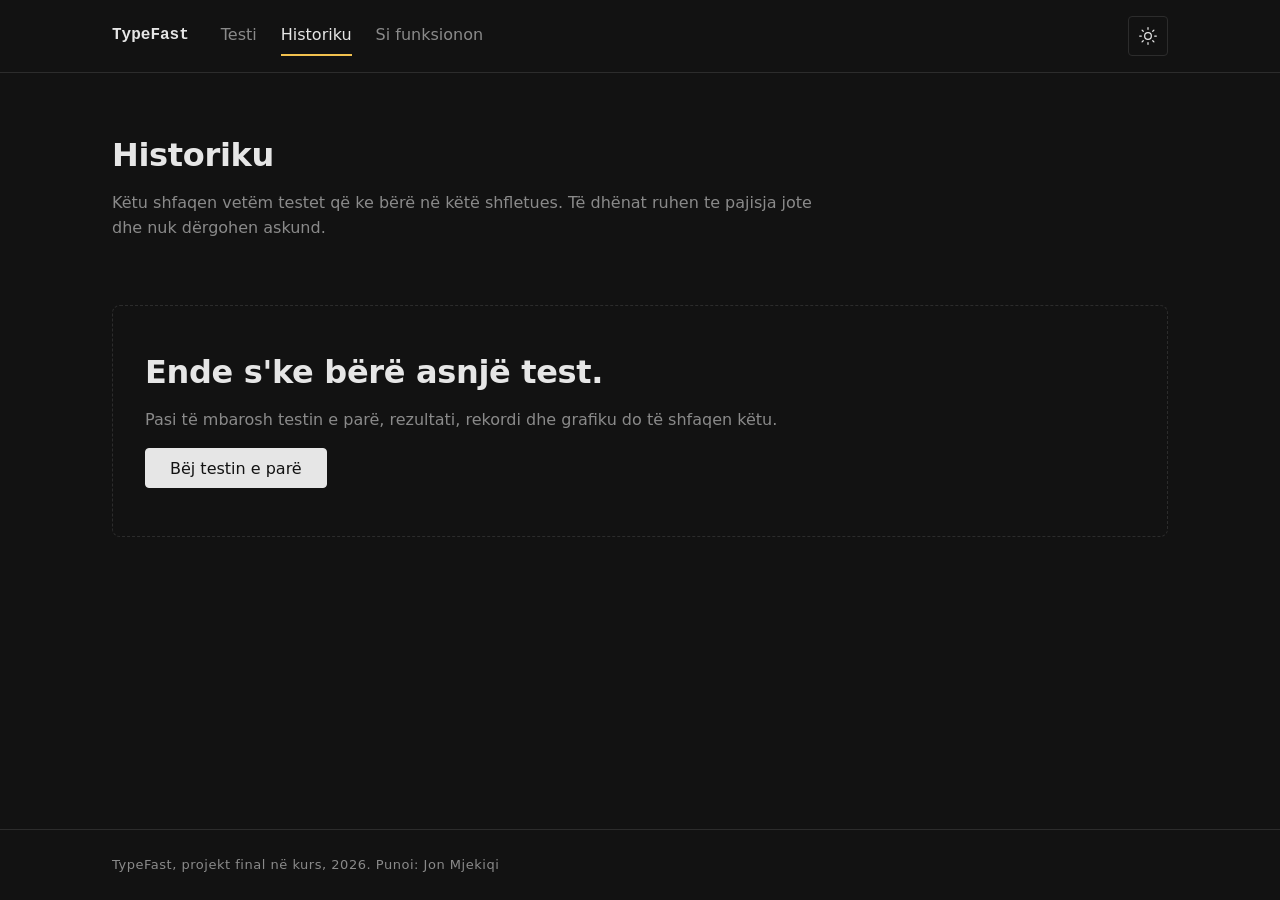
==== historiku.html @ 4c99154d "Build TypeFast typing speed and accuracy test Three pages (test, history with Chart.js progress char" ====
<!DOCTYPE html>
<!--
  historiku.html: faqja e historikut.
  Tregon rekordet personale, grafikun e përparimit dhe tabelën e plotë të testeve.
  Të gjitha të dhënat vijnë nga localStorage i shfletuesit (testet reale të përdoruesit).
-->
<!-- lang="sq": faqja është në shqip. data-theme="dark": tema e parazgjedhur, JavaScript mund ta ndryshojë. -->
<html lang="sq" data-theme="dark">
<head>
  <!-- Kodimi i shkronjave, që ë dhe ç të shfaqen saktë -->
  <meta charset="utf-8">
  <!-- Faqja përdor gjerësinë reale të ekranit në tablet -->
  <meta name="viewport" content="width=device-width, initial-scale=1">
  <!-- Titulli i skedës -->
  <title>Historiku: TypeFast</title>
  <!-- Përshkrimi i faqes -->
  <meta name="description" content="Historiku i testeve, rekordet personale dhe grafiku i përparimit në TypeFast.">

  <!-- CSS në rendin e fiksuar: tokenat, baza, struktura, komponentët, stilet e faqeve, animacionet -->
  <link rel="stylesheet" href="css/variables.css">
  <link rel="stylesheet" href="css/base.css">
  <link rel="stylesheet" href="css/layout.css">
  <link rel="stylesheet" href="css/components.css">
  <link rel="stylesheet" href="css/pages.css">
  <link rel="stylesheet" href="css/animations.css">

  <!-- Kontrolli për file:// (skript i thjeshtë, jo modul). defer: ekzekutohet pasi lexohet HTML. -->
  <script src="js/protocol-check.js" defer></script>
  <!--
    Chart.js (versioni UMD) ngarkohet me një skript të zakonshëm PARA modulit.
    UMD do të thotë që libraria krijon objektin global window.Chart.
    defer: ruan rendin, pra Chart.js është gati kur ekzekutohet moduli më poshtë.
    Skedari është lokal (assets/libs), që faqja të punojë edhe pa internet.
  -->
  <script src="assets/libs/chart.umd.min.js" defer></script>
  <!-- Skripti hyrës i kësaj faqeje, si modul ES6 -->
  <script type="module" src="js/pages/history-page.js"></script>
</head>
<body>
  <!-- Lidhja për të kapërcyer navigimin me tastierë -->
  <a class="skip-link" href="#main">Kalo te përmbajtja</a>

  <!-- ========== KOKA E FAQES ========== -->
  <header class="site-header">
    <!-- Mbështjellësi që e mban kokën në qendër -->
    <div class="site-header__inner">
      <!-- Emri i faqes si tekst -->
      <a class="wordmark" href="index.html">TypeFast</a>
      <!-- Navigimi kryesor me emër për lexuesit e ekranit -->
      <nav class="site-nav" aria-label="Navigimi kryesor">
        <ul class="site-nav__list">
          <li><a class="site-nav__link" href="index.html">Testi</a></li>
          <!-- aria-current="page": kjo është faqja aktuale -->
          <li><a class="site-nav__link" href="historiku.html" aria-current="page">Historiku</a></li>
          <li><a class="site-nav__link" href="rreth.html">Si funksionon</a></li>
        </ul>
      </nav>
      <!-- Butoni i temës; aria-label jep emrin sepse butoni ka vetëm ikonë -->
      <button class="icon-button theme-toggle" id="theme-toggle" type="button" aria-label="Kalo në temën e çelët">
        <!-- Ikona e diellit; aria-hidden sepse është zbukurim; stroke="currentColor" merr ngjyrën e tekstit -->
        <svg class="theme-toggle__icon theme-toggle__icon--sun" viewBox="0 0 24 24" width="20" height="20" fill="none" stroke="currentColor" stroke-width="1.5" stroke-linecap="round" aria-hidden="true" focusable="false">
          <circle cx="12" cy="12" r="4"></circle>
          <path d="M12 2v2M12 20v2M2 12h2M20 12h2M4.9 4.9l1.4 1.4M17.7 17.7l1.4 1.4M4.9 19.1l1.4-1.4M17.7 6.3l1.4-1.4"></path>
        </svg>
        <!-- Ikona e hënës -->
        <svg class="theme-toggle__icon theme-toggle__icon--moon" viewBox="0 0 24 24" width="20" height="20" fill="none" stroke="currentColor" stroke-width="1.5" stroke-linecap="round" stroke-linejoin="round" aria-hidden="true" focusable="false">
          <path d="M20 14.5A8 8 0 0 1 9.5 4a8 8 0 1 0 10.5 10.5z"></path>
        </svg>
      </button>
    </div>
  </header>

  <!-- Paralajmërimi për file:// (i fshehur si parazgjedhje; role="alert" e lexon menjëherë kur shfaqet) -->
  <div class="file-warning" id="file-warning" role="alert" hidden>
    <h2 class="file-warning__title">Kjo faqe duhet hapur me Live Server</h2>
    <p>Faqja u hap direkt nga dosja (adresa fillon me file://). Në këtë mënyrë shfletuesi bllokon modulet JavaScript, prandaj historiku nuk mund të shfaqet.</p>
    <ol class="file-warning__steps">
      <li>Hap dosjen e projektit në VS Code.</li>
      <li>Instalo shtesën "Live Server" (nga Ritwick Dey), nëse nuk e ke.</li>
      <li>Kliko me të djathtën mbi index.html dhe zgjidh "Open with Live Server".</li>
      <li>Faqja hapet te http://127.0.0.1:5500 dhe gjithçka punon.</li>
    </ol>
  </div>

  <!-- Përmbajtja kryesore; tabindex="-1" lejon fokusin nga lidhja "Kalo te përmbajtja" -->
  <main class="page" id="main" tabindex="-1">
    <!-- Koka e faqes: titulli kryesor dhe një fjali shpjeguese -->
    <div class="page-header">
      <!-- h1 i vetëm i faqes -->
      <h1 class="page-header__title">Historiku</h1>
      <!-- Shpjegim i ndershëm se nga vijnë të dhënat -->
      <p class="page-header__lead">Këtu shfaqen vetëm testet që ke bërë në këtë shfletues. Të dhënat ruhen te pajisja jote dhe nuk dërgohen askund.</p>
    </div>

    <!--
      Gjendja bosh: shfaqet kur nuk ka asnjë test të ruajtur.
      hidden: JavaScript vendos nëse shfaqet kjo apo përmbajtja me të dhëna.
    -->
    <section class="empty-state" id="history-empty" aria-labelledby="empty-title" hidden>
      <!-- Mesazhi kryesor i gjendjes bosh -->
      <h2 class="empty-state__title" id="empty-title">Ende s'ke bërë asnjë test.</h2>
      <!-- Shpjegim i shkurtër -->
      <p class="empty-state__text">Pasi të mbarosh testin e parë, rezultati, rekordi dhe grafiku do të shfaqen këtu.</p>
      <!-- Lidhja për te testi, me pamje butoni -->
      <a class="button button--primary" href="index.html">Bëj testin e parë</a>
    </section>

    <!-- Mbështjellësi i gjithë pjesës me të dhëna; i fshehur derisa JavaScript të gjejë teste -->
    <div class="history-content" id="history-content" hidden>

      <!-- ========== REKORDET PERSONALE ========== -->
      <!-- class="reveal": seksioni shfaqet butë kur hyn në ekran (reveal.js) -->
      <section class="section reveal" aria-labelledby="records-title">
        <!-- Titulli i seksionit -->
        <h2 class="section__title" id="records-title">Rekordet personale</h2>
        <!-- Shpjegimi i asaj që tregon tabela -->
        <p class="section__lead">Rezultati më i mirë për çdo kombinim gjuhe, niveli dhe kohe.</p>
        <!--
          Mbështjellësi i tabelës: lejon lëvizje horizontale në ekrane të ngushta.
          tabindex="0": mund të fokusohet me tastierë, që të lëvizet me shigjeta.
          role="region" + aria-labelledby: lexuesi i ekranit e njeh si zonë me emër.
        -->
        <div class="table-wrap" tabindex="0" role="region" aria-labelledby="records-title">
          <!-- Tabela e rekordeve -->
          <table class="table">
            <!-- caption: përshkrimi i tabelës për lexuesit e ekranit (i fshehur vizualisht) -->
            <caption class="visually-hidden">Rekordet personale sipas gjuhës, nivelit dhe kohës</caption>
            <!-- Koka e tabelës; scope="col" tregon që çdo th është titull kolone -->
            <thead>
              <tr>
                <th scope="col">Gjuha</th>
                <th scope="col">Niveli</th>
                <th scope="col">Koha</th>
                <th scope="col" class="table__num">WPM më i mirë</th>
                <th scope="col" class="table__num">Saktësia</th>
                <th scope="col">Data</th>
              </tr>
            </thead>
            <!-- Trupi i tabelës: JavaScript krijon rreshtat këtu -->
            <tbody id="records-body"></tbody>
          </table>
        </div>
      </section>

      <!-- ========== GRAFIKU I PËRPARIMIT ========== -->
      <section class="section reveal" aria-labelledby="chart-title">
        <!-- Titulli i seksionit -->
        <h2 class="section__title" id="chart-title">Përparimi</h2>
        <!-- Shpjegimi i grafikut -->
        <p class="section__lead">WPM në 30 testet e fundit. Kalo miun mbi një pikë për të parë saktësinë.</p>

        <!-- Filtrat e grafikut; role="group" i bashkon nën një emër -->
        <div class="chart-filters" role="group" aria-label="Filtrat e grafikut">
          <!-- Filtri i gjuhës -->
          <div class="field">
            <!-- for="filter-lang": klikimi mbi etiketë fokuson listën -->
            <label class="field__label" for="filter-lang">Gjuha</label>
            <!-- data-filter: emri i filtrit që lexon JavaScript -->
            <select class="select" id="filter-lang" data-filter="lang">
              <option value="all">Të gjitha</option>
              <option value="sq">Shqip</option>
              <option value="en">English</option>
            </select>
          </div>
          <!-- Filtri i nivelit -->
          <div class="field">
            <label class="field__label" for="filter-level">Niveli</label>
            <select class="select" id="filter-level" data-filter="level">
              <option value="all">Të gjitha</option>
              <option value="easy">E lehtë</option>
              <option value="medium">Mesatare</option>
              <option value="hard">E vështirë</option>
            </select>
          </div>
          <!-- Filtri i kohës -->
          <div class="field">
            <label class="field__label" for="filter-duration">Koha</label>
            <select class="select" id="filter-duration" data-filter="duration">
              <option value="all">Të gjitha</option>
              <option value="15">15 sekonda</option>
              <option value="30">30 sekonda</option>
              <option value="60">60 sekonda</option>
              <option value="120">120 sekonda</option>
            </select>
          </div>
        </div>

        <!-- Mbështjellësi i grafikut me lartësi të fiksuar -->
        <div class="chart-panel">
          <!--
            canvas: sipërfaqja ku Chart.js vizaton grafikun.
            role="img" + aria-label: lexuesi i ekranit e njeh si figurë me përshkrim.
            Teksti brenda canvas shfaqet vetëm në shfletues që nuk e mbështesin canvas.
          -->
          <canvas id="progress-chart" role="img" aria-label="Grafiku i WPM në testet e fundit">Shfletuesi yt nuk e mbështet vizatimin e grafikut.</canvas>
          <!-- Mesazhi kur filtrat nuk gjejnë asnjë test -->
          <p class="chart-panel__empty" id="chart-empty" hidden>Nuk ka teste për këta filtra.</p>
        </div>
        <!-- Përmbledhja me tekst e grafikut (sa teste po shfaqen), e përditësuar nga JavaScript -->
        <p class="chart-summary" id="chart-summary"></p>
      </section>

      <!-- ========== TABELA E PLOTË E HISTORIKUT ========== -->
      <section class="section reveal" aria-labelledby="history-title">
        <!-- Titulli i seksionit -->
        <h2 class="section__title" id="history-title">Të gjitha testet</h2>
        <!-- Shpjegimi, me numrin real të testeve (JavaScript e plotëson) -->
        <p class="section__lead" id="history-count"></p>
        <!-- Mbështjellësi i lëvizshëm i tabelës -->
        <div class="table-wrap" tabindex="0" role="region" aria-labelledby="history-title">
          <table class="table">
            <!-- Përshkrimi i tabelës për lexuesit e ekranit -->
            <caption class="visually-hidden">Të gjitha testet, nga më i riu te më i vjetri</caption>
            <thead>
              <tr>
                <th scope="col">Data dhe ora</th>
                <th scope="col">Gjuha</th>
                <th scope="col">Niveli</th>
                <th scope="col">Koha</th>
                <th scope="col" class="table__num">WPM</th>
                <th scope="col" class="table__num">Saktësia</th>
                <th scope="col" class="table__num">Gabime</th>
              </tr>
            </thead>
            <!-- JavaScript krijon këtu një rresht për çdo test -->
            <tbody id="history-body"></tbody>
          </table>
        </div>
      </section>

      <!-- ========== FSHIRJA E HISTORIKUT ========== -->
      <section class="section section--danger reveal" aria-labelledby="clear-title">
        <!-- Titulli i seksionit -->
        <h2 class="section__title" id="clear-title">Fshi të dhënat</h2>
        <!-- Shpjegimi i asaj që fshihet -->
        <p class="section__lead">Fshin të gjitha testet dhe rekordet nga ky shfletues. Cilësimet dhe tema mbeten.</p>
        <!-- Butoni hap dritaren e konfirmimit (jo window.confirm) -->
        <button class="button" id="clear-button" type="button">Fshi historikun</button>
      </section>
    </div>

    <!--
      Dritarja e konfirmimit (elementi vendas <dialog>).
      JavaScript e hap me showModal(), që bllokon pjesën tjetër të faqes.
      aria-labelledby / aria-describedby: titulli dhe teksti i dritares lexohen nga lexuesi i ekranit.
    -->
    <dialog class="dialog" id="clear-dialog" aria-labelledby="clear-dialog-title" aria-describedby="clear-dialog-text">
      <!--
        method="dialog": kur klikohet një buton i formularit, dritarja mbyllet vetë
        dhe dialog.returnValue merr "value" të butonit të klikuar.
      -->
      <form class="dialog__form" method="dialog">
        <!-- Titulli i dritares -->
        <h2 class="dialog__title" id="clear-dialog-title">Ta fshij gjithë historikun?</h2>
        <!-- Pasojat e veprimit, të thëna qartë -->
        <p class="dialog__text" id="clear-dialog-text">Të gjitha testet dhe rekordet personale do të fshihen përgjithmonë nga ky shfletues. Ky veprim nuk kthehet pas.</p>
        <!-- Butonat e dritares -->
        <div class="dialog__actions">
          <!-- value="cancel": mbyll pa fshirë. autofocus: fokusi vendoset te zgjedhja më e sigurt. -->
          <button class="button" type="submit" value="cancel" autofocus>Anulo</button>
          <!-- value="confirm": JavaScript e njeh këtë vlerë dhe fshin historikun -->
          <button class="button button--primary" type="submit" value="confirm">Po, fshije</button>
        </div>
      </form>
    </dialog>
  </main>

  <!-- ========== FUNDI I FAQES ========== -->
  <footer class="site-footer">
    <p class="site-footer__text">TypeFast, projekt final në kurs, 2026. Punoi: Jon Mjekiqi</p>
  </footer>
</body>
</html>
---- css/variables.css ----
/*
  ==========================================================================
  variables.css
  --------------------------------------------------------------------------
  Ky skedar mban TË GJITHA vlerat e dizajnit (design tokens) të faqes:
  ngjyrat për të dyja temat, hapësirat, madhësitë e shkronjave, rrezet e
  qosheve, kohëzgjatjet e animacioneve dhe disa përmasa të faqes.
  Asnjë skedar tjetër CSS nuk shkruan ngjyra apo madhësi "me dorë":
  të gjithë i lexojnë këto vlera me var(--emri).
  Kështu, nëse duam të ndryshojmë një ngjyrë, e ndryshojmë vetëm këtu.
  ==========================================================================
*/

/*
  :root është elementi <html>. Vlerat këtu janë tema e ERRËT, sepse ajo
  është tema e parazgjedhur (default) e faqes.
*/
:root {
  /* ---------------- Ngjyrat: tema e errët ---------------- */
  --bg: #121212; /* ngjyra e sfondit të faqes, baza mbi të cilën qëndron gjithçka */
  --surface: #1A1A1A; /* sfondi i kartave dhe paneleve, pak më i çelët se faqja */
  --surface-2: #222222; /* sfondi kur kalon miun mbi diçka (hover) dhe i fushave */
  --border: #2C2C2C; /* ngjyra e vijave të holla rreth kartave, tabelave dhe butonave */
  --text: #E6E6E6; /* ngjyra kryesore e tekstit */
  --text-muted: #8A8A8A; /* teksti dytësor, etiketat dhe shkronjat ende të pashkruara */
  --correct: #6FCF97; /* ngjyrë statusi: shkronjë e shkruar saktë (vetëm për këtë punë) */
  --wrong: #EB5757; /* ngjyrë statusi: shkronjë e shkruar gabim (vetëm për këtë punë) */
  --accent: #F2C14E; /* e vetmja ngjyrë theksi: tregon "ku je / çfarë është aktive" */
  --wrong-soft: color-mix(in srgb, var(--wrong) 25%, transparent); /* e kuqja e zbehur, për sfondin e një hapësire të gabuar */
  --backdrop: rgba(0, 0, 0, 0.6); /* errësimi pas dritares së konfirmimit (dialog) */
  --on-text: var(--bg); /* ngjyra e tekstit mbi një sfond me ngjyrën --text (butoni kryesor) */
  color-scheme: dark; /* i thotë shfletuesit që kontrollet e tij (scrollbar, select) të jenë të errëta */

  /* ---------------- Shkronjat (familjet) ---------------- */
  --font-ui: system-ui, -apple-system, "Segoe UI", Roboto, sans-serif; /* shkronjat e sistemit për ndërfaqen, punojnë pa internet */
  --font-mono: ui-monospace, "Cascadia Mono", Consolas, "Courier New", monospace; /* shkronja me gjerësi të njëjtë për tekstin e testit dhe numrat */

  /* ---------------- Madhësitë e shkronjave: vetëm 5 ---------------- */
  /* Rregulli: shkronjat e mëdha kanë rreshta të ngjeshur, të voglat kanë rreshta më të lirshëm. */
  --fs-display: 64px; /* numrat e mëdhenj të rezultatit */
  --lh-display: 1.0; /* lartësia e rreshtit për numrat e mëdhenj: e ngjeshur */
  --ls-display: -0.02em; /* shkronjat e mëdha afrohen pak me njëra-tjetrën */

  --fs-title: 32px; /* titujt e faqeve dhe të seksioneve */
  --lh-title: 1.15; /* rresht pak i ngjeshur për titujt */
  --ls-title: -0.01em; /* titujt afrohen shumë pak */

  --fs-test: 24px; /* teksti që shkruan përdoruesi në test */
  --lh-test: 1.6; /* rresht i lirshëm që shkronjat të mos ngjiten vertikalisht */

  --fs-body: 16px; /* teksti normal dhe butonat */
  --lh-body: 1.6; /* rresht i lirshëm për lexim të rehatshëm */

  --fs-small: 13px; /* etiketat, shënimet, kokat e tabelave (me shkronja të mëdha) */
  --lh-small: 1.7; /* teksti i vogël ka nevojë për më shumë ajër mes rreshtave */
  --ls-small: 0.04em; /* shkronjat e vogla largohen pak që të lexohen më lehtë */

  /* ---------------- Trashësia e shkronjave ---------------- */
  --fw-normal: 400; /* trashësia normale */
  --fw-medium: 500; /* pak më e trashë, për etiketat aktive */
  --fw-bold: 600; /* e trashë, për titujt dhe numrat */

  /* ---------------- Hapësirat: vetëm shumëfisha të 8px ---------------- */
  --space-1: 8px; /* hapësira më e vogël */
  --space-2: 16px; /* 2 x 8 */
  --space-3: 24px; /* 3 x 8 */
  --space-4: 32px; /* 4 x 8 */
  --space-5: 40px; /* 5 x 8, edhe lartësia minimale e butonave */
  --space-6: 48px; /* 6 x 8 */
  --space-8: 64px; /* 8 x 8 */
  --space-12: 96px; /* 12 x 8, hapësira më e madhe, mes seksioneve të mëdha */

  /* ---------------- Qoshet (border-radius) ---------------- */
  --radius-sm: 4px; /* butonat, fushat dhe zgjedhjet (chips) */
  --radius-md: 8px; /* kartat, maksimumi i lejuar */

  /* ---------------- Vijat ---------------- */
  --border-width: 1px; /* trashësia e çdo vije kufitare */
  --caret-width: 2px; /* gjerësia e kursorit të testit */
  --focus-width: 2px; /* trashësia e vijës së fokusit (kur lëviz me tastierë) */

  /* ---------------- Kohëzgjatjet e lëvizjeve ---------------- */
  --duration-caret: 80ms; /* sa shpejt rrëshqet kursori te shkronja tjetër */
  --duration-fast: 150ms; /* ndryshimet e vogla: hover, ngjyra, lëvizja e rreshtave */
  --duration-base: 240ms; /* shfaqja e panelit të rezultatit */
  --duration-reveal: 480ms; /* shfaqja e seksioneve kur futen në ekran */
  --duration-stagger: 60ms; /* vonesa mes kartave të rezultatit, njëra pas tjetrës */
  --duration-blink: 1000ms; /* një cikël i plotë i pulsimit të kursorit */
  --easing: cubic-bezier(0.2, 0, 0, 1); /* kurba e lëvizjes: nis shpejt dhe ndalon butë */

  /* ---------------- Përmasa të faqes ---------------- */
  --container-max: 1120px; /* gjerësia maksimale e përmbajtjes (140 x 8) */
  --text-max: 64ch; /* gjerësia maksimale e kutisë së tekstit: rreth 64 shkronja */
  --prose-max: 72ch; /* gjerësia maksimale e paragrafëve të gjatë, që të lexohen lehtë */
  --chart-height: 320px; /* lartësia e grafikut (40 x 8) */
  --dialog-max: 480px; /* gjerësia maksimale e dritares së konfirmimit (60 x 8) */
  --blur-amount: 4px; /* sa turbullohet teksti kur testi humbet fokusin */
  --reveal-shift: var(--space-2); /* sa lart lëviz një seksion kur shfaqet (16px) */
  --test-lines: 3; /* sa rreshta teksti shfaqen njëherësh në test */

  /* ---------------- Shtresat (z-index) ---------------- */
  --z-base: 1; /* shtresa normale mbi sfond */
  --z-overlay: 2; /* mesazhi "Kliko këtu..." mbi tekst */
  --z-input: 3; /* fusha e fshehur e shkrimit, sipër gjithçkaje në kuti */
}

/*
  Tema e ÇELËT. Aktivizohet kur <html> ka data-theme="light".
  Ndryshojmë vetëm ngjyrat; hapësirat dhe shkronjat mbeten të njëjta.
*/
:root[data-theme="light"] {
  --bg: #F5F5F2; /* sfondi i faqes: e bardhë e ngrohtë */
  --surface: #FFFFFF; /* kartat dhe panelet: e bardhë e pastër */
  --surface-2: #ECECE8; /* hover dhe fushat */
  --border: #DADAD5; /* vijat e holla */
  --text: #1A1A1A; /* teksti kryesor */
  --text-muted: #6B6B6B; /* teksti dytësor dhe shkronjat e pashkruara */
  --correct: #237A4B; /* e gjelbër më e errët se #2E8B57, që të arrijë kontrastin WCAG AA (4.86:1) */
  --wrong: #C0392B; /* e kuqe e errët për gabimet */
  --accent: #A67A0A; /* pak më e errët se #B7860B, që vija e fokusit të arrijë 3:1 mbi sfond */
  --backdrop: rgba(0, 0, 0, 0.4); /* errësim më i lehtë në temën e çelët */
  color-scheme: light; /* kontrollet e shfletuesit bëhen të çelëta */
}

/*
  Media query: kur ekrani është 768px ose më i ngushtë (tableta në këmbë).
  Të njëjtat 5 tokena marrin vlera më të vogla, kështu që nuk shtojmë
  madhësi të reja. Shënim: var() nuk lejohet brenda vetë media query,
  prandaj 768px shkruhet këtu me dorë.
*/
@media (max-width: 768px) {
  /* Elementi <html>: vetëm tre tokena marrin vlerë të re në ekrane të ngushta */
  :root {
    --fs-display: 48px; /* numrat e rezultatit zvogëlohen */
    --fs-title: 24px; /* titujt zvogëlohen */
    --fs-test: 20px; /* teksti i testit zvogëlohet që të nxërë më shumë fjalë në rresht */
  }
}
---- css/base.css ----
/*
  ==========================================================================
  base.css
  --------------------------------------------------------------------------
  Rregullat bazë për të gjithë faqen: pastrimi i stileve të shfletuesit
  (reset), trupi i faqes, shkronjat, lidhjet dhe stili i fokusit.
  Këtu nuk ka asnjë komponent specifik, vetëm themelet.
  ==========================================================================
*/

/*
  Çdo element dhe pseudo-elementet e tij (::before, ::after).
  box-sizing: border-box do të thotë që padding dhe border llogariten
  BRENDA gjerësisë, kështu që një kuti 100px mbetet 100px.
*/
*,
*::before,
*::after {
  box-sizing: border-box; /* gjerësia përfshin padding dhe border */
}

/*
  Elementet që shfletuesi i jep hapësira vetë (margin).
  I fshijmë, që hapësirat t'i vendosim vetë me tokenat --space-*.
*/
body,
h1,
h2,
h3,
p,
ol,
ul,
dl,
dd,
figure {
  margin: 0; /* heq hapësirat e jashtme të parazgjedhura */
}

/*
  Atributi hidden. E detyrojmë të fshehë gjithmonë, edhe nëse një klasë
  tjetër i jep elementit display: flex ose grid.
*/
[hidden] {
  display: none !important; /* !important: hidden fiton mbi çdo rregull tjetër display */
}

/* Elementi <html>: rregullat që trashëgohen nga e gjithë faqja */
html {
  -webkit-text-size-adjust: 100%; /* Safari në iPad nuk i zmadhon shkronjat vetë kur kthehet ekrani */
  text-size-adjust: 100%; /* e njëjta gjë për shfletuesit e tjerë */
}

/* Trupi i faqes: sfondi, ngjyra e tekstit dhe shkronja bazë */
body {
  min-height: 100vh; /* trupi zë të paktën gjithë lartësinë e ekranit */
  display: flex; /* vendos kokën, përmbajtjen dhe fundin njëri pas tjetrit */
  flex-direction: column; /* në kolonë, nga lart poshtë */
  background-color: var(--bg); /* sfondi i faqes sipas temës */
  color: var(--text); /* ngjyra e tekstit sipas temës */
  font-family: var(--font-ui); /* shkronjat e sistemit për ndërfaqen */
  font-size: var(--fs-body); /* madhësia normale e tekstit */
  line-height: var(--lh-body); /* lartësia e rreshtit për lexim të rehatshëm */
  font-weight: var(--fw-normal); /* trashësia normale */
  -webkit-font-smoothing: antialiased; /* shkronja më të lëmuara në macOS */
  transition: background-color var(--duration-fast) var(--easing), color var(--duration-fast) var(--easing); /* ndërrimi i temës bëhet butë */
}

/* Titulli kryesor i faqes */
h1 {
  font-size: var(--fs-title); /* madhësia e titujve */
  line-height: var(--lh-title); /* rresht i ngjeshur për titull */
  letter-spacing: var(--ls-title); /* shkronjat afrohen pak */
  font-weight: var(--fw-bold); /* titull i trashë */
}

/* Titujt e seksioneve */
h2 {
  font-size: var(--fs-title); /* e njëjta madhësi si h1, vetëm 5 madhësi lejohen */
  line-height: var(--lh-title); /* rresht i ngjeshur */
  letter-spacing: var(--ls-title); /* shkronjat afrohen pak */
  font-weight: var(--fw-bold); /* i trashë */
}

/* Nëntitujt: madhësia e tekstit normal, por të trashë */
h3 {
  font-size: var(--fs-body); /* madhësia normale */
  line-height: var(--lh-body); /* rresht normal */
  font-weight: var(--fw-bold); /* i trashë që të dallohet si titull */
}

/* Listat: heqim hapësirën e majtë të parazgjedhur, e vendosim vetë */
ol,
ul {
  padding-left: var(--space-3); /* hapësirë në të majtë për numrat ose pikat */
}

/* Lidhjet e zakonshme brenda tekstit */
a {
  color: var(--text); /* lidhja ka ngjyrën e tekstit, jo blu */
  text-decoration: underline; /* nënvizimi tregon që është lidhje */
  text-decoration-thickness: var(--border-width); /* vijë e hollë nënvizimi */
  text-underline-offset: 0.2em; /* nënvizimi pak më poshtë shkronjave */
}

/* Lidhja kur kalon miun mbi të */
a:hover {
  color: var(--text-muted); /* zbehet pak për të treguar që reagon */
}

/*
  Fokusi me tastierë (:focus-visible shfaqet vetëm kur lëviz me Tab,
  jo kur klikon me miun). Përdor ngjyrën e theksit, siç kërkon dizajni.
*/
:focus-visible {
  outline: var(--focus-width) solid var(--accent); /* vijë 2px me ngjyrën e theksit */
  outline-offset: var(--focus-width); /* vija qëndron 2px larg elementit */
}

/* Kur fokusi vjen nga miu, nuk tregojmë vijë (vetëm për tastierë) */
:focus:not(:focus-visible) {
  outline: none; /* pa vijë për klikimet me miun */
}

/* Butonat, fushat dhe listat zgjedhëse marrin shkronjat e faqes, jo ato të sistemit */
button,
input,
select,
textarea {
  font: inherit; /* trashëgon familjen, madhësinë dhe lartësinë e rreshtit */
  color: inherit; /* trashëgon ngjyrën e tekstit */
}

/* Tastet e tastierës në tekst, p.sh. Tab, Esc */
kbd {
  font-family: var(--font-mono); /* shkronjë me gjerësi të njëjtë, si në tastierë */
  font-size: var(--fs-small); /* pak më i vogël se teksti përreth */
  padding: 0 var(--space-1); /* hapësirë majtas dhe djathtas */
  border: var(--border-width) solid var(--border); /* kornizë e hollë si një tast */
  border-radius: var(--radius-sm); /* qoshe të lehta, 4px */
  background-color: var(--surface); /* sfond pak ndryshe nga faqja */
}

/* Kodi brenda tekstit, p.sh. formulat */
code {
  font-family: var(--font-mono); /* shkronjë me gjerësi të njëjtë */
}

/* Tekst i theksuar */
strong {
  font-weight: var(--fw-bold); /* i trashë */
}

/*
  Klasa ndihmëse: fsheh elementin nga syri, por e lë për lexuesit e ekranit.
  Përdoret p.sh. për h1 e faqes së testit dhe për njoftuesin e rezultatit.
*/
.visually-hidden {
  position: absolute; /* del nga rrjedha e faqes, nuk zë vend */
  width: 1px; /* gjerësi minimale */
  height: 1px; /* lartësi minimale */
  padding: 0; /* pa hapësirë të brendshme */
  overflow: hidden; /* çdo gjë që del jashtë fshihet */
  clip: rect(0 0 0 0); /* pret çdo pjesë të dukshme */
  white-space: nowrap; /* teksti nuk thyhet në rreshta, që lexuesi ta lexojë drejt */
  border: 0; /* pa kornizë */
}

/*
  Lidhja "Kalo te përmbajtja". E fshehur lart jashtë ekranit,
  shfaqet vetëm kur merr fokus me Tab.
*/
.skip-link {
  position: absolute; /* qëndron mbi faqen, nuk zë vend */
  top: var(--space-1); /* 8px nga lart */
  left: var(--space-1); /* 8px nga e majta */
  padding: var(--space-1) var(--space-2); /* hapësirë brenda lidhjes */
  background-color: var(--surface); /* sfond që të lexohet mbi çdo gjë */
  border: var(--border-width) solid var(--border); /* kornizë e hollë */
  border-radius: var(--radius-sm); /* qoshe 4px */
  transform: translateY(calc(-1 * var(--space-12))); /* e ngre lart jashtë ekranit */
  z-index: var(--z-input); /* mbi elementet e tjerë */
}

/* Lidhja "Kalo te përmbajtja" kur merr fokus: zbret në ekran */
.skip-link:focus {
  transform: none; /* kthehet në vendin e saj, e dukshme */
}
---- css/layout.css ----
/*
  ==========================================================================
  layout.css
  --------------------------------------------------------------------------
  Struktura e përbashkët e faqeve: koka (header), navigimi, kontejneri
  kryesor (main), fundi (footer), paralajmërimi për file:// dhe pikat
  e ndërprerjes (breakpoints) 1024px dhe 768px.
  ==========================================================================
*/

/* ---------------- KOKA E FAQES ---------------- */

/* Koka në krye të çdo faqeje */
.site-header {
  border-bottom: var(--border-width) solid var(--border); /* vijë e hollë që e ndan nga përmbajtja */
}

/* Mbështjellësi i kokës: emri, navigimi dhe butoni i temës në një rresht */
.site-header__inner {
  display: flex; /* i vendos elementet në një rresht */
  align-items: center; /* i qendërzon vertikalisht */
  gap: var(--space-4); /* 32px mes emrit, navigimit dhe butonit */
  max-width: var(--container-max); /* nuk zgjerohet më shumë se 1120px */
  margin: 0 auto; /* qendërzohet horizontalisht në faqe */
  padding: var(--space-2) var(--space-4); /* hapësirë lart/poshtë 16px, anash 32px */
}

/* Emri "TypeFast" si tekst (pa logo) */
.wordmark {
  font-family: var(--font-mono); /* shkronjë me gjerësi të njëjtë, si te testi */
  font-size: var(--fs-body); /* madhësia normale */
  font-weight: var(--fw-bold); /* i trashë që të duket si emër */
  color: var(--text); /* ngjyra e tekstit */
  text-decoration: none; /* pa nënvizim */
}

/* Emri kur kalon miun mbi të */
.wordmark:hover {
  color: var(--text); /* nuk ndryshon ngjyrë, mbetet i qëndrueshëm */
}

/* Navigimi zë hapësirën e mbetur, që butoni i temës të shkojë në fund djathtas */
.site-nav {
  flex: 1; /* zgjerohet sa të mundet */
}

/* Lista e lidhjeve të navigimit */
.site-nav__list {
  display: flex; /* lidhjet në një rresht */
  gap: var(--space-3); /* 24px mes lidhjeve */
  padding: 0; /* pa hapësirë majtas (lista nuk ka pika) */
  list-style: none; /* heq pikat e listës */
}

/* Çdo lidhje e navigimit */
.site-nav__link {
  display: inline-flex; /* lejon qendërzimin dhe lartësinë minimale */
  align-items: center; /* teksti në mes vertikalisht */
  min-height: var(--space-5); /* 40px lartësi, e lehtë për t'u prekur në tablet */
  color: var(--text-muted); /* lidhjet joaktive janë të zbehura */
  text-decoration: none; /* pa nënvizim të zakonshëm */
  border-bottom: var(--focus-width) solid transparent; /* vend për nënvizimin aktiv, i padukshëm tani */
  transition: color var(--duration-fast) var(--easing), border-color var(--duration-fast) var(--easing); /* ndryshim i butë */
}

/* Lidhja kur kalon miun mbi të */
.site-nav__link:hover {
  color: var(--text); /* bëhet e qartë */
}

/*
  Lidhja e faqes aktuale (aria-current="page").
  Nënvizimi me ngjyrën e theksit tregon "ku je".
*/
.site-nav__link[aria-current="page"] {
  color: var(--text); /* teksti i qartë */
  border-bottom-color: var(--accent); /* nënvizim me ngjyrën e theksit */
}

/* ---------------- PËRMBAJTJA KRYESORE ---------------- */

/* Kontejneri <main> i çdo faqeje */
.page {
  flex: 1; /* zë gjithë hapësirën mes kokës dhe fundit, që fundi të qëndrojë poshtë */
  width: 100%; /* gjithë gjerësinë e disponueshme */
  max-width: var(--container-max); /* por jo më shumë se 1120px */
  margin: 0 auto; /* në qendër të faqes */
  padding: var(--space-8) var(--space-4); /* 64px lart/poshtë, 32px anash */
}

/* Fokusi te <main> nga lidhja "Kalo te përmbajtja" nuk ka nevojë për vijë */
.page:focus {
  outline: none; /* main nuk është element interaktiv, vija do ngatërronte */
}

/* Faqja e testit: elementet në kolonë me hapësira të mëdha mes tyre */
.page--test {
  display: flex; /* rregullim fleksibël */
  flex-direction: column; /* cilësimet, testi dhe rezultati njëri poshtë tjetrit */
  gap: var(--space-8); /* 64px hapësirë bosh rreth testit, për fokus */
}

/* Faqja "Si funksionon": tekst i gjatë, prandaj kolona më e ngushtë */
.page--prose {
  max-width: calc(var(--prose-max) + 2 * var(--space-4)); /* gjerësia e leximit plus hapësirat anash */
}

/* ---------------- FUNDI I FAQES ---------------- */

/* Fundi i faqes */
.site-footer {
  border-top: var(--border-width) solid var(--border); /* vijë e hollë ndarëse */
}

/* Teksti i fundit të faqes */
.site-footer__text {
  max-width: var(--container-max); /* e njëjta gjerësi si përmbajtja */
  margin: 0 auto; /* në qendër */
  padding: var(--space-3) var(--space-4); /* 24px lart/poshtë, 32px anash */
  color: var(--text-muted); /* i zbehur, nuk tërheq vëmendjen */
  font-size: var(--fs-small); /* tekst i vogël */
  line-height: var(--lh-small); /* rresht i lirshëm për tekst të vogël */
  letter-spacing: var(--ls-small); /* shkronjat pak më larg */
}

/* ---------------- PARALAJMËRIMI PËR file:// ---------------- */

/* Kutia e paralajmërimit që shfaqet kur faqja hapet me dyklik */
.file-warning {
  max-width: var(--prose-max); /* gjerësi e lexueshme */
  margin: var(--space-8) auto; /* 64px lart/poshtë, në qendër */
  padding: var(--space-4); /* 32px hapësirë brenda */
  background-color: var(--surface); /* sfond karte */
  border: var(--border-width) solid var(--border); /* kornizë e hollë */
  border-radius: var(--radius-md); /* qoshe 8px si kartë */
  display: flex; /* rregullim fleksibël */
  flex-direction: column; /* titulli, teksti dhe hapat në kolonë */
  gap: var(--space-2); /* 16px mes tyre */
}

/* Titulli i paralajmërimit */
.file-warning__title {
  font-size: var(--fs-title); /* titull i madh, duhet parë menjëherë */
}

/* Hapat e numëruar për hapjen me Live Server */
.file-warning__steps {
  display: flex; /* rregullim fleksibël */
  flex-direction: column; /* hapat njëri poshtë tjetrit */
  gap: var(--space-1); /* 8px mes hapave */
}

/*
  Kur protocol-check.js gjen file://, i shton <html> klasën is-file-protocol.
  Atëherë fshehim përmbajtjen që nuk do të punonte.
*/
.is-file-protocol .page {
  display: none; /* përmbajtja fshihet, mbetet vetëm paralajmërimi */
}

/* ---------------- PIKAT E NDËRPRERJES ---------------- */

/*
  Media query 1024px: laptopë të vegjël dhe tableta të kthyer anash.
  Zvogëlojmë pak hapësirat anash.
*/
@media (max-width: 1024px) {
  /* Koka: hapësira anash më e vogël */
  .site-header__inner {
    padding: var(--space-2) var(--space-3); /* 16px lart/poshtë, 24px anash */
  }

  /* Përmbajtja: hapësira më të vogla */
  .page {
    padding: var(--space-6) var(--space-3); /* 48px lart/poshtë, 24px anash */
  }

  /* Fundi: e njëjta hapësirë anash si koka */
  .site-footer__text {
    padding: var(--space-3); /* 24px nga të gjitha anët */
  }
}

/*
  Media query 768px: tableta në këmbë.
  Koka kalon në dy rreshta: emri dhe butoni sipër, navigimi poshtë.
*/
@media (max-width: 768px) {
  /* Koka lejon kalimin në rresht të ri */
  .site-header__inner {
    flex-wrap: wrap; /* elementet kalojnë në rresht të ri kur nuk nxë */
    gap: var(--space-1) var(--space-3); /* 8px mes rreshtave, 24px mes elementeve */
    padding: var(--space-1) var(--space-2); /* 8px lart/poshtë, 16px anash */
  }

  /* Navigimi zë gjithë rreshtin e dytë */
  .site-nav {
    order: 3; /* shkon i fundit, pas butonit të temës */
    flex-basis: 100%; /* gjerësia e plotë, pra rresht i ri */
  }

  /* Butoni i temës shtyhet djathtas në rreshtin e parë */
  .theme-toggle {
    margin-left: auto; /* hapësira automatike majtas e shtyn djathtas */
  }

  /* Përmbajtja: hapësira më të vogla */
  .page {
    padding: var(--space-4) var(--space-2); /* 32px lart/poshtë, 16px anash */
  }

  /* Faqja e testit: më pak hapësirë mes pjesëve */
  .page--test {
    gap: var(--space-5); /* 40px */
  }

  /* Fundi i faqes */
  .site-footer__text {
    padding: var(--space-2); /* 16px nga të gjitha anët */
  }

  /* Paralajmërimi: më pak hapësirë */
  .file-warning {
    margin: var(--space-4) var(--space-2); /* 32px lart/poshtë, 16px anash */
    padding: var(--space-3); /* 24px brenda */
  }
}
---- css/components.css ----
/*
  ==========================================================================
  components.css
  --------------------------------------------------------------------------
  Pjesët e ripërdorshme të ndërfaqes: butonat, butoni me ikonë,
  zgjedhjet (chips), çelësi ndezur/fikur, kartat, tabelat, fushat
  zgjedhëse, dritarja e konfirmimit dhe gjendja bosh.
  Rregull: butonat NUK përdorin ngjyrën e theksit. Theksi është vetëm
  për zgjedhjen aktive, lidhjen aktive, kursorin dhe fokusin.
  ==========================================================================
*/

/* ---------------- BUTONAT ---------------- */

/* Butoni bazë (edhe lidhjet me pamje butoni, p.sh. "Shiko historikun") */
.button {
  display: inline-flex; /* përmbajtja në rresht, lejon qendërzim */
  align-items: center; /* teksti në mes vertikalisht */
  justify-content: center; /* teksti në mes horizontalisht */
  gap: var(--space-1); /* 8px nëse butoni ka ikonë dhe tekst */
  min-height: var(--space-5); /* 40px, lartësia minimale e kërkuar */
  padding: 0 var(--space-3); /* 24px hapësirë majtas dhe djathtas */
  border: var(--border-width) solid var(--border); /* kornizë e hollë, pa hije */
  border-radius: var(--radius-sm); /* drejtkëndësh me qoshe 4px, jo formë kapsule */
  background-color: var(--surface); /* sfond karte */
  color: var(--text); /* ngjyra e tekstit */
  font-size: var(--fs-body); /* madhësia normale */
  font-weight: var(--fw-medium); /* pak më i trashë se teksti */
  text-decoration: none; /* lidhjet me pamje butoni nuk nënvizohen */
  cursor: pointer; /* dora e miut tregon që klikohet */
  transition: background-color var(--duration-fast) var(--easing), border-color var(--duration-fast) var(--easing); /* ndryshim i butë në hover */
}

/* Butoni kur kalon miun mbi të */
.button:hover {
  background-color: var(--surface-2); /* sfondi errësohet/çelet pak */
  border-color: var(--text-muted); /* korniza bëhet më e dukshme */
  color: var(--text); /* teksti mbetet i qartë (edhe për lidhjet) */
}

/* Butoni kur shtypet */
.button:active {
  transform: translateY(var(--border-width)); /* zbret 1px, si buton i vërtetë */
}

/*
  Butoni kryesor: sfond me ngjyrën e tekstit dhe tekst me ngjyrën e sfondit.
  Kontrasti më i lartë i mundshëm, pa përdorur theksin.
*/
.button--primary {
  background-color: var(--text); /* sfond i kundërt */
  border-color: var(--text); /* korniza e njëjtë me sfondin */
  color: var(--on-text); /* teksti me ngjyrën e faqes */
}

/* Butoni kryesor në hover */
.button--primary:hover {
  background-color: var(--text-muted); /* zbehet pak */
  border-color: var(--text-muted); /* korniza ndjek sfondin */
  color: var(--on-text); /* teksti mbetet i kundërt */
}

/* ---------------- BUTONI ME IKONË (tema) ---------------- */

/* Butoni katror vetëm me ikonë */
.icon-button {
  display: inline-flex; /* lejon qendërzimin e ikonës */
  align-items: center; /* ikona në mes vertikalisht */
  justify-content: center; /* ikona në mes horizontalisht */
  width: var(--space-5); /* 40px gjerësi */
  height: var(--space-5); /* 40px lartësi, katror */
  padding: 0; /* pa hapësirë shtesë */
  border: var(--border-width) solid var(--border); /* kornizë e hollë */
  border-radius: var(--radius-sm); /* qoshe 4px */
  background-color: transparent; /* pa sfond */
  color: var(--text); /* ngjyra e ikonës (stroke="currentColor") */
  cursor: pointer; /* dora e miut */
  transition: background-color var(--duration-fast) var(--easing); /* hover i butë */
}

/* Butoni me ikonë në hover */
.icon-button:hover {
  background-color: var(--surface-2); /* sfond i lehtë */
}

/*
  Ikonat e temës: në temën e errët shfaqet dielli (kalo te e çelëta),
  në temën e çelët shfaqet hëna (kalo te e errëta). Kështu ikona ndryshon
  vetëm me CSS, sipas atributit data-theme te <html>.
*/
[data-theme="dark"] .theme-toggle__icon--moon,
[data-theme="light"] .theme-toggle__icon--sun {
  display: none; /* fsheh ikonën që nuk i përket temës aktuale */
}

/* ---------------- ZGJEDHJET (CHIPS) ---------------- */

/* Një zgjedhje te shiriti i cilësimeve, p.sh. "30" ose "Shqip" */
.chip {
  display: inline-flex; /* lejon qendërzim */
  align-items: center; /* teksti në mes vertikalisht */
  min-height: var(--space-5); /* 40px, e lehtë për t'u prekur */
  padding: 0 var(--space-2); /* 16px anash */
  border: var(--border-width) solid var(--border); /* kornizë e hollë */
  border-radius: var(--radius-sm); /* qoshe 4px, jo kapsulë */
  background-color: var(--surface); /* sfond karte */
  color: var(--text-muted); /* zgjedhjet joaktive janë të zbehura */
  font-family: var(--font-ui); /* shkronjat e ndërfaqes */
  font-size: var(--fs-body); /* madhësia normale */
  font-variant-numeric: tabular-nums; /* numrat me gjerësi të njëjtë */
  cursor: pointer; /* dora e miut */
  transition: color var(--duration-fast) var(--easing), border-color var(--duration-fast) var(--easing), background-color var(--duration-fast) var(--easing); /* ndryshime të buta */
}

/* Zgjedhja në hover */
.chip:hover {
  color: var(--text); /* teksti bëhet i qartë */
  background-color: var(--surface-2); /* sfond i lehtë */
}

/*
  Zgjedhja aktive (aria-pressed="true"). Ngjyra e theksit tregon
  "kjo është aktive": korniza bëhet e verdhë. Teksti mbetet me ngjyrën
  e tekstit, që kontrasti të jetë i lartë në të dyja temat.
*/
.chip[aria-pressed="true"] {
  color: var(--text); /* tekst i qartë */
  border-color: var(--accent); /* korniza me ngjyrën e theksit */
  font-weight: var(--fw-medium); /* pak më i trashë */
}

/* Zgjedhjet e çaktivizuara gjatë testit */
.chip:disabled {
  cursor: not-allowed; /* miu tregon që nuk lejohet */
  opacity: 0.5; /* zbehen për të treguar që janë të bllokuara */
}

/* Zgjedhja e çaktivizuar në hover: nuk reagon */
.chip:disabled:hover {
  color: var(--text-muted); /* mbetet e zbehur */
  background-color: var(--surface); /* pa ndryshim sfondi */
}

/* Zgjedhja aktive edhe kur është e çaktivizuar: teksti mbetet i qartë */
.chip[aria-pressed="true"]:disabled:hover {
  color: var(--text); /* e njëjta ngjyrë si zgjedhja aktive */
}

/* ---------------- ÇELËSI NDEZUR/FIKUR (switch) ---------------- */

/* I gjithë butoni i çelësit: vizatimi dhe teksti */
.switch {
  display: inline-flex; /* vizatimi dhe teksti në një rresht */
  align-items: center; /* në mes vertikalisht */
  gap: var(--space-2); /* 16px mes vizatimit dhe tekstit */
  min-height: var(--space-5); /* 40px */
  padding: 0; /* pa hapësirë shtesë */
  border: 0; /* pa kornizë, korniza është te vizatimi */
  background-color: transparent; /* pa sfond */
  color: var(--text-muted); /* teksti i zbehur kur është i fikur */
  font-size: var(--fs-body); /* madhësia normale */
  text-align: left; /* teksti majtas nëse kalon në dy rreshta */
  cursor: pointer; /* dora e miut */
}

/* Çelësi në hover: teksti bëhet i qartë */
.switch:hover {
  color: var(--text); /* tekst i qartë */
}

/* Vizatimi i çelësit (drejtkëndëshi ku lëviz katrori) */
.switch__track {
  display: inline-flex; /* lejon qendërzimin e katrorit */
  align-items: center; /* katrori në mes vertikalisht */
  flex-shrink: 0; /* nuk ngushtohet kur teksti është i gjatë */
  width: var(--space-6); /* 48px gjerësi */
  height: var(--space-4); /* 32px lartësi */
  padding: 0 var(--space-1); /* 8px anash, që katrori të mos prekë kornizën */
  border: var(--border-width) solid var(--border); /* kornizë e hollë */
  border-radius: var(--radius-sm); /* qoshe 4px, jo formë kapsule */
  background-color: var(--surface); /* sfond karte */
  transition: border-color var(--duration-fast) var(--easing); /* ndryshim i butë i kornizës */
}

/* Katrori që lëviz brenda çelësit */
.switch__thumb {
  width: var(--space-2); /* 16px */
  height: var(--space-2); /* 16px, katror */
  border-radius: var(--radius-sm); /* qoshe 4px */
  background-color: var(--text-muted); /* gri kur është i fikur */
  transition: transform var(--duration-fast) var(--easing), background-color var(--duration-fast) var(--easing); /* lëvizje e butë */
}

/* Çelësi i ndezur (aria-checked="true"): teksti i qartë */
.switch[aria-checked="true"] {
  color: var(--text); /* tekst i qartë */
}

/* Kur çelësi është i ndezur, korniza merr theksin (opsion aktiv) */
.switch[aria-checked="true"] .switch__track {
  border-color: var(--accent); /* korniza me ngjyrën e theksit */
}

/* Katrori lëviz djathtas dhe bëhet me ngjyrën e tekstit */
.switch[aria-checked="true"] .switch__thumb {
  transform: translateX(var(--space-2)); /* 16px djathtas */
  background-color: var(--text); /* ngjyrë e qartë */
}

/* Çelësi i çaktivizuar gjatë testit */
.switch:disabled {
  cursor: not-allowed; /* nuk lejohet */
  opacity: 0.5; /* i zbehur */
}

/* ---------------- KARTAT ---------------- */

/* Kartë e përgjithshme me kornizë të hollë */
.card {
  padding: var(--space-3); /* 24px brenda */
  background-color: var(--surface); /* sfond karte */
  border: var(--border-width) solid var(--border); /* kornizë e hollë në vend të hijes */
  border-radius: var(--radius-md); /* qoshe 8px, maksimumi */
}

/* ---------------- TABELAT ---------------- */

/*
  Mbështjellësi i tabelës. Në ekrane të ngushta tabela lëviz anash
  brenda tij, pa e zgjeruar gjithë faqen.
*/
.table-wrap {
  overflow-x: auto; /* shirit lëvizës horizontal kur tabela është më e gjerë */
  border: var(--border-width) solid var(--border); /* kornizë e hollë rreth tabelës */
  border-radius: var(--radius-md); /* qoshe 8px */
  background-color: var(--surface); /* sfond karte */
}

/* Tabela vetë */
.table {
  width: 100%; /* zë gjithë gjerësinë */
  border-collapse: collapse; /* vijat e qelizave bashkohen në një vijë të vetme */
  font-size: var(--fs-body); /* madhësia normale */
}

/* Qelizat e kokës dhe të trupit */
.table th,
.table td {
  padding: var(--space-1) var(--space-2); /* 8px lart/poshtë, 16px anash */
  text-align: left; /* teksti majtas */
  border-bottom: var(--border-width) solid var(--border); /* vijë e hollë mes rreshtave */
  white-space: nowrap; /* datat dhe numrat nuk thyhen në dy rreshta */
}

/* Kokat e kolonave: të vogla, me shkronja të mëdha */
.table thead th {
  color: var(--text-muted); /* të zbehura */
  font-size: var(--fs-small); /* tekst i vogël */
  line-height: var(--lh-small); /* rresht i lirshëm */
  letter-spacing: var(--ls-small); /* shkronjat pak më larg */
  font-weight: var(--fw-medium); /* pak të trasha */
  text-transform: uppercase; /* shkronja të mëdha */
}

/* Kokat e rreshtave (p.sh. tasti te shkurtoret): jo të trasha */
.table tbody th {
  font-weight: var(--fw-normal); /* trashësi normale */
}

/* Rreshti i fundit nuk ka vijë poshtë, se korniza e mbështjellësit e mbyll */
.table tbody tr:last-child th,
.table tbody tr:last-child td {
  border-bottom: 0; /* pa vijë */
}

/* Kolonat me numra: djathtas dhe me shifra me gjerësi të njëjtë */
.table .table__num {
  text-align: right; /* numrat rreshtohen djathtas, që të krahasohen lehtë */
  font-family: var(--font-mono); /* shkronjë me gjerësi të njëjtë */
  font-variant-numeric: tabular-nums; /* shifrat nuk "kërcejnë" */
}

/* Kokat e kolonave me numra: rreshtohen djathtas, por mbeten me shkronjat e ndërfaqes */
.table thead .table__num {
  font-family: var(--font-ui); /* titulli është tekst, jo numër */
}

/* Rreshti në hover: ndihmon syrin të ndjekë rreshtin */
.table tbody tr:hover {
  background-color: var(--surface-2); /* sfond i lehtë */
}

/* ---------------- FUSHAT DHE LISTAT ZGJEDHËSE ---------------- */

/* Një fushë: etiketa sipër, kontrolli poshtë */
.field {
  display: flex; /* rregullim fleksibël */
  flex-direction: column; /* etiketa mbi listën */
  gap: var(--space-1); /* 8px mes tyre */
}

/* Etiketa e fushës */
.field__label {
  color: var(--text-muted); /* e zbehur */
  font-size: var(--fs-small); /* tekst i vogël */
  line-height: var(--lh-small); /* rresht i lirshëm */
  letter-spacing: var(--ls-small); /* shkronjat pak më larg */
  text-transform: uppercase; /* shkronja të mëdha */
}

/* Lista zgjedhëse (select) e filtrave */
.select {
  min-height: var(--space-5); /* 40px */
  padding: 0 var(--space-2); /* 16px anash */
  border: var(--border-width) solid var(--border); /* kornizë e hollë */
  border-radius: var(--radius-sm); /* qoshe 4px */
  background-color: var(--surface); /* sfond karte */
  color: var(--text); /* ngjyra e tekstit */
  font-size: var(--fs-body); /* madhësia normale */
  cursor: pointer; /* dora e miut */
}

/* Lista zgjedhëse në hover */
.select:hover {
  border-color: var(--text-muted); /* korniza më e dukshme */
}

/* ---------------- DRITARJA E KONFIRMIMIT (dialog) ---------------- */

/* Elementi <dialog> */
.dialog {
  width: calc(100% - 2 * var(--space-2)); /* gjithë gjerësia minus 16px nga çdo anë */
  max-width: var(--dialog-max); /* jo më e gjerë se 480px */
  padding: var(--space-4); /* 32px brenda */
  border: var(--border-width) solid var(--border); /* kornizë e hollë */
  border-radius: var(--radius-md); /* qoshe 8px */
  background-color: var(--surface); /* sfond karte */
  color: var(--text); /* ngjyra e tekstit (dialog nuk e trashëgon gjithmonë) */
}

/* Sfondi i errësuar pas dritares */
.dialog::backdrop {
  background-color: var(--backdrop); /* errësim gjysmë i tejdukshëm */
}

/* Formulari brenda dritares */
.dialog__form {
  display: flex; /* rregullim fleksibël */
  flex-direction: column; /* titulli, teksti, butonat në kolonë */
  gap: var(--space-3); /* 24px mes tyre */
}

/* Titulli i dritares */
.dialog__title {
  font-size: var(--fs-title); /* titull */
}

/* Teksti shpjegues i dritares */
.dialog__text {
  color: var(--text-muted); /* i zbehur */
}

/* Butonat e dritares, djathtas */
.dialog__actions {
  display: flex; /* në rresht */
  justify-content: flex-end; /* shtyhen djathtas */
  flex-wrap: wrap; /* kalojnë në rresht të ri në ekrane të ngushta */
  gap: var(--space-2); /* 16px mes butonave */
}

/* ---------------- GJENDJA BOSH ---------------- */

/* Kutia që tregon "Ende s'ke bërë asnjë test." */
.empty-state {
  display: flex; /* rregullim fleksibël */
  flex-direction: column; /* elementet në kolonë */
  align-items: flex-start; /* butoni nuk zgjerohet në gjithë gjerësinë */
  gap: var(--space-2); /* 16px mes elementeve */
  padding: var(--space-6) var(--space-4); /* 48px lart/poshtë, 32px anash */
  border: var(--border-width) dashed var(--border); /* kornizë me ndërprerje: "këtu do të ketë diçka" */
  border-radius: var(--radius-md); /* qoshe 8px */
}

/* Titulli i gjendjes bosh */
.empty-state__title {
  font-size: var(--fs-title); /* titull */
}

/* Teksti i gjendjes bosh */
.empty-state__text {
  color: var(--text-muted); /* i zbehur */
  max-width: var(--prose-max); /* gjerësi e lexueshme */
}
---- css/pages.css ----
/*
  ==========================================================================
  pages.css
  --------------------------------------------------------------------------
  Stilet vetëm për historiku.html dhe rreth.html: koka e faqes,
  seksionet, grafiku me filtrat, shembulli me formula dhe listat.
  ==========================================================================
*/

/* ---------------- KOKA E FAQES ---------------- */

/* Titulli dhe fjalia hyrëse në krye të faqes */
.page-header {
  display: flex; /* rregullim fleksibël */
  flex-direction: column; /* titulli mbi fjalinë */
  gap: var(--space-2); /* 16px */
  margin-bottom: var(--space-8); /* 64px para seksionit të parë */
}

/* Titulli kryesor i faqes (h1) */
.page-header__title {
  font-size: var(--fs-title); /* madhësia e titujve */
}

/* Fjalia hyrëse poshtë titullit */
.page-header__lead {
  max-width: var(--prose-max); /* gjerësi e lexueshme */
  color: var(--text-muted); /* e zbehur */
}

/* ---------------- SEKSIONET ---------------- */

/* Një seksion i faqes */
.section {
  display: flex; /* rregullim fleksibël */
  flex-direction: column; /* elementet në kolonë */
  gap: var(--space-2); /* 16px mes paragrafëve dhe elementeve */
}

/* Hapësira e madhe mes seksioneve njëri pas tjetrit */
.section + .section {
  margin-top: var(--space-12); /* 96px */
}

/* Titulli i seksionit (h2) */
.section__title {
  font-size: var(--fs-title); /* titull */
}

/* Fjalia shpjeguese poshtë titullit të seksionit */
.section__lead {
  max-width: var(--prose-max); /* gjerësi e lexueshme */
  color: var(--text-muted); /* e zbehur */
}

/* Seksioni i fshirjes: butoni nuk zgjerohet */
.section--danger {
  align-items: flex-start; /* elementet majtas, me gjerësinë e tyre */
}

/* Nëntitujt brenda një seksioni (h3) */
.subsection__title {
  margin-top: var(--space-3); /* 24px mbi nëntitull, që të ndahet nga paragrafi i mëparshëm */
}

/* Paragrafët brenda seksioneve kanë gjerësi leximi */
.section p {
  max-width: var(--prose-max); /* rreth 72 shkronja për rresht */
}

/* ---------------- GRAFIKU ---------------- */

/* Rreshti me filtrat e grafikut */
.chart-filters {
  display: flex; /* filtrat në rresht */
  flex-wrap: wrap; /* kalojnë në rresht të ri */
  gap: var(--space-2) var(--space-3); /* 16px mes rreshtave, 24px mes filtrave */
}

/* Kutia ku vizatohet grafiku */
.chart-panel {
  position: relative; /* Chart.js dhe mesazhi bosh pozicionohen sipas saj */
  height: var(--chart-height); /* 320px lartësi e fiksuar */
  padding: var(--space-2); /* 16px brenda */
  background-color: var(--surface); /* sfond karte */
  border: var(--border-width) solid var(--border); /* kornizë e hollë */
  border-radius: var(--radius-md); /* qoshe 8px */
}

/* Mesazhi kur filtrat nuk gjejnë teste, në mes të kutisë */
.chart-panel__empty {
  position: absolute; /* mbi sipërfaqen e grafikut */
  inset: 0; /* mbulon gjithë kutinë */
  display: flex; /* lejon qendërzim */
  align-items: center; /* në mes vertikalisht */
  justify-content: center; /* në mes horizontalisht */
  color: var(--text-muted); /* i zbehur */
}

/* Përmbledhja me tekst poshtë grafikut */
.chart-summary {
  color: var(--text-muted); /* e zbehur */
  font-size: var(--fs-small); /* tekst i vogël */
  line-height: var(--lh-small); /* rresht i lirshëm */
  letter-spacing: var(--ls-small); /* shkronjat pak më larg */
}

/* ---------------- FAQJA "SI FUNKSIONON" ---------------- */

/* Formula në një kuti të veçantë */
.formula {
  padding: var(--space-2) var(--space-3); /* 16px lart/poshtë, 24px anash */
  background-color: var(--surface); /* sfond karte */
  border: var(--border-width) solid var(--border); /* kornizë e hollë */
  border-radius: var(--radius-sm); /* qoshe 4px */
  font-family: var(--font-mono); /* shkronjë me gjerësi të njëjtë */
  overflow-x: auto; /* në ekrane të ngushta formula lëviz anash */
}

/* Kutia e shembullit të llogaritur */
.example {
  display: flex; /* rregullim fleksibël */
  flex-direction: column; /* elementet në kolonë */
  gap: var(--space-2); /* 16px */
  margin-top: var(--space-3); /* 24px nga teksti sipër */
  padding: var(--space-3); /* 24px brenda */
  background-color: var(--surface); /* sfond karte */
  border: var(--border-width) solid var(--border); /* kornizë e hollë */
  border-radius: var(--radius-md); /* qoshe 8px */
}

/* Hapat e llogaritjes */
.example__steps {
  display: flex; /* rregullim fleksibël */
  flex-direction: column; /* një hap për rresht */
  gap: var(--space-1); /* 8px */
  font-family: var(--font-mono); /* numrat me gjerësi të njëjtë */
  font-variant-numeric: tabular-nums; /* shifrat të rreshtuara */
}

/* Shënimi që shembulli nuk është statistikë reale */
.example__note {
  color: var(--text-muted); /* i zbehur */
  font-size: var(--fs-small); /* tekst i vogël */
  line-height: var(--lh-small); /* rresht i lirshëm */
  letter-spacing: var(--ls-small); /* shkronjat pak më larg */
}

/* Lista e rregullave të gabimeve */
.rule-list {
  display: flex; /* rregullim fleksibël */
  flex-direction: column; /* një rregull për rresht */
  gap: var(--space-1); /* 8px */
  max-width: var(--prose-max); /* gjerësi e lexueshme */
}

/* Lista e teknologjive: dy kolona (emri, shpjegimi) */
.tech-list {
  display: flex; /* rregullim fleksibël */
  flex-direction: column; /* një teknologji për rresht */
  border-top: var(--border-width) solid var(--border); /* vijë sipër listës */
}

/* Një rresht i listës së teknologjive */
.tech-list__item {
  display: grid; /* rrjetë me dy kolona */
  grid-template-columns: minmax(0, 1fr) minmax(0, 3fr); /* emri 1 pjesë, shpjegimi 3 pjesë */
  gap: var(--space-3); /* 24px mes kolonave */
  padding: var(--space-2) 0; /* 16px lart/poshtë */
  border-bottom: var(--border-width) solid var(--border); /* vijë ndarëse */
}

/* Emri i teknologjisë */
.tech-list__item dt {
  font-family: var(--font-mono); /* shkronjë me gjerësi të njëjtë, si kod */
  font-weight: var(--fw-bold); /* i trashë */
  overflow-wrap: anywhere; /* emrat e gjatë si IntersectionObserver thyhen në vend që të hyjnë te kolona tjetër */
}

/* Shpjegimi i teknologjisë */
.tech-list__item dd {
  color: var(--text-muted); /* i zbehur */
}

/* ---------------- PIKAT E NDËRPRERJES ---------------- */

/* 768px: më pak hapësirë dhe lista e teknologjive në një kolonë */
@media (max-width: 768px) {
  /* Koka e faqes */
  .page-header {
    margin-bottom: var(--space-6); /* 48px */
  }

  /* Hapësira mes seksioneve */
  .section + .section {
    margin-top: var(--space-8); /* 64px */
  }

  /* Rreshti i teknologjisë: emri mbi shpjegimin */
  .tech-list__item {
    grid-template-columns: minmax(0, 1fr); /* një kolonë */
    gap: var(--space-1); /* 8px */
  }

  /* Grafiku: më pak hapësirë brenda */
  .chart-panel {
    padding: var(--space-1); /* 8px */
  }
}
---- css/animations.css ----
/*
  ==========================================================================
  animations.css
  --------------------------------------------------------------------------
  Të gjitha animacionet e faqes: pulsimi i kursorit, shfaqja e panelit
  të rezultatit, kartat njëra pas tjetrës (stagger) dhe shfaqja e
  seksioneve kur futen në ekran (.reveal).
  Në fund: rregulli prefers-reduced-motion, që i fik animacionet për
  përdoruesit që e kanë kërkuar këtë në sistem.
  Ky skedar ngarkohet i fundit, që rregullat e tij të fitojnë.
  ==========================================================================
*/

/* ---------------- KEYFRAMES ---------------- */

/*
  @keyframes caret-blink: kursori pulson (ndizet dhe fiket).
  Gjysmën e parë të ciklit është i dukshëm, gjysmën e dytë i padukshëm.
*/
@keyframes caret-blink {
  0%,
  50% {
    opacity: 1; /* i dukshëm */
  }
  50.01%,
  100% {
    opacity: 0; /* i padukshëm */
  }
}

/*
  @keyframes fade-in: elementi shfaqet nga i padukshëm në i dukshëm.
  Përdoret për panelin e rezultatit.
*/
@keyframes fade-in {
  from {
    opacity: 0; /* nis i padukshëm */
  }
  to {
    opacity: 1; /* mbaron i dukshëm */
  }
}

/*
  @keyframes rise-in: elementi shfaqet dhe ngjitet pak lart.
  Përdoret për kartat e rezultatit.
*/
@keyframes rise-in {
  from {
    opacity: 0; /* nis i padukshëm */
    transform: translateY(var(--space-1)); /* nis 8px më poshtë */
  }
  to {
    opacity: 1; /* mbaron i dukshëm */
    transform: none; /* në vendin e vet */
  }
}

/* ---------------- KURSORI ---------------- */

/*
  Kursori pulson VETËM kur përdoruesi nuk po shkruan (klasa caret--idle).
  JavaScript e heq klasën gjatë shkrimit, që kursori të jetë i plotë.
*/
.caret--idle {
  animation: caret-blink var(--duration-blink) step-end infinite; /* pulsim i pafund, 1 sekondë për cikël */
}

/* ---------------- PANELI I REZULTATIT ---------------- */

/*
  Paneli shfaqet butë sa herë që i hiqet atributi hidden.
  Animacioni rinis vetë, sepse elementi kalon nga display: none në i dukshëm.
*/
.results:not([hidden]) {
  animation: fade-in var(--duration-base) var(--easing) both; /* shfaqje 240ms */
}

/* Çdo kartë rezultati ngjitet dhe shfaqet */
.result-card {
  animation: rise-in var(--duration-base) var(--easing) both; /* both: mban gjendjen e fillimit gjatë vonesës */
}

/* Karta 2 nis 60ms pas të parës */
.result-card:nth-child(2) {
  animation-delay: var(--duration-stagger); /* 60ms */
}

/* Karta 3 nis 120ms pas të parës */
.result-card:nth-child(3) {
  animation-delay: calc(var(--duration-stagger) * 2); /* 2 x 60ms */
}

/* Karta 4 nis 180ms pas të parës */
.result-card:nth-child(4) {
  animation-delay: calc(var(--duration-stagger) * 3); /* 3 x 60ms */
}

/* ---------------- SHFAQJA GJATË LËVIZJES (scroll reveal) ---------------- */

/*
  Media query: vetëm kur përdoruesi NUK ka kërkuar lëvizje të reduktuar.
  Seksionet .reveal nisin të padukshme dhe 16px më poshtë.
  reveal.js u shton klasën is-visible kur futen në ekran.
  Kështu, nëse lëvizja është e reduktuar, seksionet janë gjithmonë të dukshme.
*/
@media (prefers-reduced-motion: no-preference) {
  /* Seksioni para se të futet në ekran */
  .reveal {
    opacity: 0; /* i padukshëm */
    transform: translateY(var(--reveal-shift)); /* 16px më poshtë */
    transition: opacity var(--duration-reveal) var(--easing), transform var(--duration-reveal) var(--easing); /* kalim i butë 480ms */
  }

  /* Seksioni pasi është futur në ekran */
  .reveal.is-visible {
    opacity: 1; /* i dukshëm */
    transform: none; /* në vendin e vet */
  }
}

/* ---------------- LËVIZJA E REDUKTUAR ---------------- */

/*
  Media query: përdoruesi ka zgjedhur në sistem "zvogëlo lëvizjen".
  Fikim animacionet dhe kalimet. Kursori nuk pulson dhe nuk rrëshqet.
*/
@media (prefers-reduced-motion: reduce) {
  /* Çdo element dhe pseudo-element */
  *,
  *::before,
  *::after {
    animation-duration: 1ms !important; /* animacionet mbarojnë menjëherë */
    animation-iteration-count: 1 !important; /* asnjë animacion nuk përsëritet */
    animation-delay: 0ms !important; /* pa vonesë */
    transition-duration: 1ms !important; /* kalimet bëhen menjëherë */
    transition-delay: 0ms !important; /* pa vonesë */
    scroll-behavior: auto !important; /* lëvizja e faqes pa animacion */
  }

  /* Kursori: pa pulsim, gjithmonë i dukshëm */
  .caret--idle {
    animation: none !important; /* asnjë pulsim */
  }
}
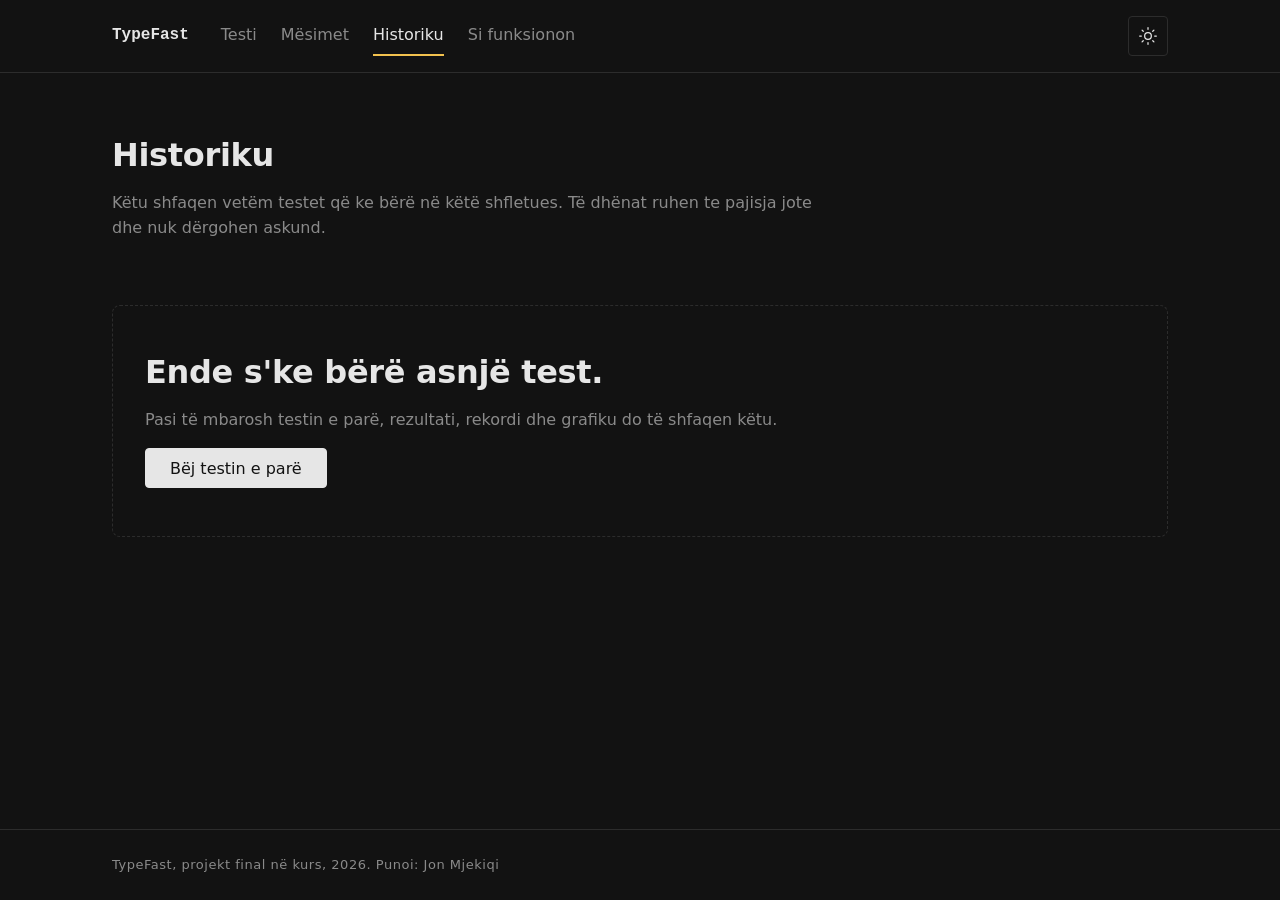
==== commit da042751: "Add Mësimet page: a locked lesson path for beginners New mesimet.html shows the 5-chapter, 28-lesson" ====
--- a/historiku.html
+++ b/historiku.html
@@ -50,6 +50,8 @@
       <nav class="site-nav" aria-label="Navigimi kryesor">
         <ul class="site-nav__list">
           <li><a class="site-nav__link" href="index.html">Testi</a></li>
+          <!-- Faqja e kursit për fillestarët -->
+          <li><a class="site-nav__link" href="mesimet.html">Mësimet</a></li>
           <!-- aria-current="page": kjo është faqja aktuale -->
           <li><a class="site-nav__link" href="historiku.html" aria-current="page">Historiku</a></li>
           <li><a class="site-nav__link" href="rreth.html">Si funksionon</a></li>
@@ -107,6 +109,39 @@
 
     <!-- Mbështjellësi i gjithë pjesës me të dhëna; i fshehur derisa JavaScript të gjejë teste -->
     <div class="history-content" id="history-content" hidden>
+
+      <!-- ========== PËRMBLEDHJA ========== -->
+      <section class="section reveal" aria-labelledby="summary-title">
+        <!-- Titulli i seksionit -->
+        <h2 class="section__title" id="summary-title">Përmbledhja</h2>
+        <!-- Katër karta me numra nga të gjitha testet. dl: dt është etiketa, dd janë vlera dhe shënimi. -->
+        <dl class="summary-grid">
+          <!-- Karta 1: sa teste dhe sa karaktere -->
+          <div class="summary-card">
+            <dt class="summary-card__label">Teste gjithsej</dt>
+            <dd class="summary-card__value" id="summary-tests">0</dd>
+            <dd class="summary-card__note" id="summary-chars"></dd>
+          </div>
+          <!-- Karta 2: koha e shkrimit -->
+          <div class="summary-card">
+            <dt class="summary-card__label">Koha e shkrimit</dt>
+            <dd class="summary-card__value" id="summary-time">0 s</dd>
+            <dd class="summary-card__note">Shuma e kohëzgjatjeve të testeve të mbaruara.</dd>
+          </div>
+          <!-- Karta 3: ditë rresht me të paktën një test -->
+          <div class="summary-card">
+            <dt class="summary-card__label">Ditë rresht</dt>
+            <dd class="summary-card__value" id="summary-streak">0 ditë</dd>
+            <dd class="summary-card__note" id="summary-longest"></dd>
+          </div>
+          <!-- Karta 4: përparimi në WPM -->
+          <div class="summary-card">
+            <dt class="summary-card__label">Përparimi</dt>
+            <dd class="summary-card__value" id="summary-progress">0 WPM</dd>
+            <dd class="summary-card__note" id="summary-progress-note"></dd>
+          </div>
+        </dl>
+      </section>
 
       <!-- ========== REKORDET PERSONALE ========== -->
       <!-- class="reveal": seksioni shfaqet butë kur hyn në ekran (reveal.js) -->
@@ -142,6 +177,75 @@
         </div>
       </section>
 
+      <!-- ========== TASTET E DOBËTA ========== -->
+      <section class="section reveal" aria-labelledby="keys-title">
+        <!-- Titulli i seksionit -->
+        <h2 class="section__title" id="keys-title">Tastet e dobëta</h2>
+        <!-- Shpjegimi i renditjes, me fjalë të thjeshta -->
+        <p class="section__lead">Gabimet për çdo tast nga të gjitha testet e mbaruara. Renditja bëhet sipas shkallës së gabimit (gabime / herë që doli tasti), jo sipas numrit të gabimeve, sepse shkronjat e shpeshta do të kishin gjithmonë më shumë gabime. Një tast shfaqet pasi të ketë dalë të paktën 5 herë dhe të jetë gabuar të paktën 2 herë.</p>
+        <!-- Mbështjellësi i lëvizshëm i tabelës -->
+        <div class="table-wrap" tabindex="0" role="region" aria-labelledby="keys-title">
+          <table class="table">
+            <!-- Përshkrimi për lexuesit e ekranit -->
+            <caption class="visually-hidden">Tastet me shkallën më të lartë të gabimit</caption>
+            <thead>
+              <tr>
+                <th scope="col">Tasti</th>
+                <th scope="col" class="table__num">Gabime</th>
+                <th scope="col" class="table__num">Herë që doli</th>
+                <th scope="col" class="table__num">Shkalla e gabimit</th>
+              </tr>
+            </thead>
+            <!-- JavaScript krijon këtu një rresht për çdo tast të dobët -->
+            <tbody id="keys-body"></tbody>
+          </table>
+        </div>
+        <!--
+          Lidhja për praktikë. #praktike në fund të adresës i thotë faqes së testit
+          ta nisë menjëherë në modalitetin e praktikës. hidden derisa të ketë taste të dobëta.
+        -->
+        <a class="button" id="keys-practice" href="index.html#praktike" hidden>Praktiko tastet e dobëta</a>
+      </section>
+
+      <!-- ========== HARTA E TASTIERËS ========== -->
+      <section class="section reveal" aria-labelledby="heat-title">
+        <!-- Titulli i seksionit -->
+        <h2 class="section__title" id="heat-title">Harta e tastierës</h2>
+        <!-- Shpjegimi i ngjyrave -->
+        <p class="section__lead">Çdo tast ngjyroset sipas shkallës së gabimit në të gjitha testet: sa më e kuqe, aq më shpesh gabon aty. Tastet me vijë të ndërprerë kanë dalë më pak se 5 herë, prandaj s'kanë ende ngjyrë.</p>
+        <!--
+          Zgjedhja e tastierës. role="group" + aria-label i bashkon dy butonat nën një emër.
+          data-layout: cila tastierë vizatohet. aria-pressed: JavaScript shënon atë aktive.
+        -->
+        <div class="layout-switch" role="group" aria-label="Lloji i tastierës">
+          <button class="chip" type="button" data-layout="sq" aria-pressed="true">Shqipe (QWERTZ)</button>
+          <button class="chip" type="button" data-layout="us" aria-pressed="false">Amerikane (QWERTY)</button>
+        </div>
+        <!--
+          Tastiera: JavaScript (heatmap.js) krijon këtu rreshtat dhe tastet.
+          role="group" + aria-label: lexuesi i ekranit e di që tastet brenda i përkasin hartës.
+        -->
+        <div class="keyboard" id="keyboard" role="group" aria-label="Shkalla e gabimit për çdo tast"></div>
+        <!-- Shenjat që s'janë në tastierën e zgjedhur; hidden kur s'ka asnjë -->
+        <div class="keyboard-other" id="keyboard-other-wrap" hidden>
+          <!-- Titulli i vogël -->
+          <h3 class="subsection__title">Shenja të tjera</h3>
+          <!-- Shpjegimi -->
+          <p>Karakteret që shkruhen me Shift (si pikëpyetja ose kllapat) ose që s'janë në këtë tastierë.</p>
+          <!-- JavaScript vendos këtu një tast për çdo shenjë -->
+          <div class="keyboard__row keyboard__row--left" id="keyboard-other" role="group" aria-label="Shenja të tjera"></div>
+        </div>
+        <!-- Legjenda e ngjyrave. role="list" sepse CSS heq pikat e listës. -->
+        <ul class="heat-legend" role="list">
+          <li class="heat-legend__item"><span class="heat-legend__swatch heat-none" aria-hidden="true"></span>pak të dhëna</li>
+          <li class="heat-legend__item"><span class="heat-legend__swatch heat-0" aria-hidden="true"></span>0%</li>
+          <li class="heat-legend__item"><span class="heat-legend__swatch heat-1" aria-hidden="true"></span>nën 2%</li>
+          <li class="heat-legend__item"><span class="heat-legend__swatch heat-2" aria-hidden="true"></span>2 deri 5%</li>
+          <li class="heat-legend__item"><span class="heat-legend__swatch heat-3" aria-hidden="true"></span>5 deri 10%</li>
+          <li class="heat-legend__item"><span class="heat-legend__swatch heat-4" aria-hidden="true"></span>10% e lart</li>
+        </ul>
+      </section>
+
       <!-- ========== GRAFIKU I PËRPARIMIT ========== -->
       <section class="section reveal" aria-labelledby="chart-title">
         <!-- Titulli i seksionit -->
@@ -170,6 +274,8 @@
               <option value="easy">E lehtë</option>
               <option value="medium">Mesatare</option>
               <option value="hard">E vështirë</option>
+              <!-- Testet e praktikës së tasteve të dobëta -->
+              <option value="practice">Praktikë</option>
             </select>
           </div>
           <!-- Filtri i kohës -->
@@ -233,7 +339,7 @@
         <!-- Titulli i seksionit -->
         <h2 class="section__title" id="clear-title">Fshi të dhënat</h2>
         <!-- Shpjegimi i asaj që fshihet -->
-        <p class="section__lead">Fshin të gjitha testet dhe rekordet nga ky shfletues. Cilësimet dhe tema mbeten.</p>
+        <p class="section__lead">Fshin të gjitha testet, rekordet dhe statistikat e tasteve nga ky shfletues. Cilësimet dhe tema mbeten.</p>
         <!-- Butoni hap dritaren e konfirmimit (jo window.confirm) -->
         <button class="button" id="clear-button" type="button">Fshi historikun</button>
       </section>
@@ -253,7 +359,7 @@
         <!-- Titulli i dritares -->
         <h2 class="dialog__title" id="clear-dialog-title">Ta fshij gjithë historikun?</h2>
         <!-- Pasojat e veprimit, të thëna qartë -->
-        <p class="dialog__text" id="clear-dialog-text">Të gjitha testet dhe rekordet personale do të fshihen përgjithmonë nga ky shfletues. Ky veprim nuk kthehet pas.</p>
+        <p class="dialog__text" id="clear-dialog-text">Të gjitha testet, rekordet personale dhe statistikat e tasteve do të fshihen përgjithmonë nga ky shfletues. Ky veprim nuk kthehet pas.</p>
         <!-- Butonat e dritares -->
         <div class="dialog__actions">
           <!-- value="cancel": mbyll pa fshirë. autofocus: fokusi vendoset te zgjedhja më e sigurt. -->
--- a/css/variables.css
+++ b/css/variables.css
@@ -86,14 +86,18 @@
   --duration-reveal: 480ms; /* shfaqja e seksioneve kur futen në ekran */
   --duration-stagger: 60ms; /* vonesa mes kartave të rezultatit, njëra pas tjetrës */
   --duration-blink: 1000ms; /* një cikël i plotë i pulsimit të kursorit */
+  --duration-breathe: 1600ms; /* një cikël i "frymëmarrjes" së tastit aktual te udhëzuesi */
   --easing: cubic-bezier(0.2, 0, 0, 1); /* kurba e lëvizjes: nis shpejt dhe ndalon butë */
+  --easing-out: cubic-bezier(0, 0, 0.2, 1); /* kurba e kursorit: shpejtësia më e madhe është në fillim. Çdo shtypje e rinis lëvizjen, prandaj me një kurbë që niset ngadalë kursori do të mbetej mbrapa kur shkruan shpejt */
 
   /* ---------------- Përmasa të faqes ---------------- */
   --container-max: 1120px; /* gjerësia maksimale e përmbajtjes (140 x 8) */
   --text-max: 64ch; /* gjerësia maksimale e kutisë së tekstit: rreth 64 shkronja */
   --prose-max: 72ch; /* gjerësia maksimale e paragrafëve të gjatë, që të lexohen lehtë */
   --chart-height: 320px; /* lartësia e grafikut (40 x 8) */
+  --graph-height: 240px; /* lartësia e grafikut të shpejtësisë te rezultati (30 x 8) */
   --dialog-max: 480px; /* gjerësia maksimale e dritares së konfirmimit (60 x 8) */
+  --guide-max: 720px; /* gjerësia maksimale e dritares së udhëzuesit (90 x 8) */
   --blur-amount: 4px; /* sa turbullohet teksti kur testi humbet fokusin */
   --reveal-shift: var(--space-2); /* sa lart lëviz një seksion kur shfaqet (16px) */
   --test-lines: 3; /* sa rreshta teksti shfaqen njëherësh në test */
--- a/css/components.css
+++ b/css/components.css
@@ -280,6 +280,11 @@
   font-variant-numeric: tabular-nums; /* shifrat nuk "kërcejnë" */
 }
 
+/* Qeliza me tekst të gjatë (p.sh. mesazh kur tabela është bosh): lejohet të kalojë në disa rreshta */
+.table .table__wrap {
+  white-space: normal; /* teksti thyhet në rreshta, nuk e zgjeron tabelën */
+}
+
 /* Kokat e kolonave me numra: rreshtohen djathtas, por mbeten me shkronjat e ndërfaqes */
 .table thead .table__num {
   font-family: var(--font-ui); /* titulli është tekst, jo numër */
--- a/css/pages.css
+++ b/css/pages.css
@@ -58,6 +58,11 @@
   align-items: flex-start; /* elementet majtas, me gjerësinë e tyre */
 }
 
+/* Butonat dhe lidhjet me pamje butoni brenda një seksioni nuk zgjerohen në gjithë gjerësinë */
+.section > .button {
+  align-self: flex-start; /* zë vetëm gjerësinë e tekstit, majtas */
+}
+
 /* Nëntitujt brenda një seksioni (h3) */
 .subsection__title {
   margin-top: var(--space-3); /* 24px mbi nëntitull, që të ndahet nga paragrafi i mëparshëm */
@@ -66,6 +71,192 @@
 /* Paragrafët brenda seksioneve kanë gjerësi leximi */
 .section p {
   max-width: var(--prose-max); /* rreth 72 shkronja për rresht */
+}
+
+/* ---------------- PËRMBLEDHJA ---------------- */
+
+/* Rrjeta e katër kartave të përmbledhjes */
+.summary-grid {
+  display: grid; /* rrjetë */
+  grid-template-columns: repeat(4, minmax(0, 1fr)); /* 4 kolona të barabarta */
+  gap: var(--space-2); /* 16px mes kartave */
+}
+
+/* Një kartë e përmbledhjes: etiketa, numri dhe shënimi */
+.summary-card {
+  display: flex; /* rregullim fleksibël */
+  flex-direction: column; /* pjesët në kolonë */
+  gap: var(--space-1); /* 8px mes tyre */
+  padding: var(--space-3); /* 24px brenda */
+  background-color: var(--surface); /* sfond karte */
+  border: var(--border-width) solid var(--border); /* kornizë e hollë */
+  border-radius: var(--radius-md); /* qoshe 8px */
+}
+
+/* Etiketa e kartës, p.sh. "DITË RRESHT" */
+.summary-card__label {
+  color: var(--text-muted); /* e zbehur */
+  font-size: var(--fs-small); /* tekst i vogël */
+  line-height: var(--lh-small); /* rresht i lirshëm */
+  letter-spacing: var(--ls-small); /* shkronjat pak më larg */
+  text-transform: uppercase; /* shkronja të mëdha */
+}
+
+/* Numri kryesor i kartës */
+.summary-card__value {
+  font-family: var(--font-mono); /* shkronjë me gjerësi të njëjtë */
+  font-size: var(--fs-title); /* numër i madh */
+  line-height: var(--lh-title); /* rresht i ngjeshur */
+  letter-spacing: var(--ls-title); /* shkronjat afrohen pak */
+  font-weight: var(--fw-bold); /* i trashë */
+  font-variant-numeric: tabular-nums; /* shifra me gjerësi të njëjtë */
+}
+
+/* Shënimi i vogël poshtë numrit */
+.summary-card__note {
+  color: var(--text-muted); /* i zbehur */
+  font-size: var(--fs-small); /* tekst i vogël */
+  line-height: var(--lh-small); /* rresht i lirshëm */
+  letter-spacing: var(--ls-small); /* shkronjat pak më larg */
+}
+
+/* ---------------- HARTA E TASTIERËS ---------------- */
+
+/* Dy butonat për zgjedhjen e tastierës */
+.layout-switch {
+  display: flex; /* në rresht */
+  flex-wrap: wrap; /* kalojnë në rresht të ri */
+  gap: var(--space-1); /* 8px mes butonave */
+}
+
+/* E gjithë tastiera: rreshtat njëri poshtë tjetrit */
+.keyboard {
+  display: flex; /* rregullim fleksibël */
+  flex-direction: column; /* rreshtat në kolonë */
+  gap: var(--space-1); /* 8px mes rreshtave */
+  overflow-x: auto; /* në ekrane shumë të ngushta tastiera lëviz anash */
+}
+
+/* Një rresht tastesh, në qendër si në tastierë të vërtetë */
+.keyboard__row {
+  display: flex; /* tastet në rresht */
+  justify-content: center; /* në qendër; rreshtat më të shkurtër dalin të zhvendosur */
+  gap: var(--space-1); /* 8px mes tasteve */
+}
+
+/* Rreshti i shenjave të tjera: majtas dhe me kalim në rresht të ri */
+.keyboard__row--left {
+  justify-content: flex-start; /* majtas */
+  flex-wrap: wrap; /* kalojnë në rresht të ri */
+}
+
+/* Mbështjellësi i shenjave të tjera */
+.keyboard-other {
+  display: flex; /* rregullim fleksibël */
+  flex-direction: column; /* titulli, shpjegimi dhe tastet në kolonë */
+  gap: var(--space-1); /* 8px mes tyre */
+}
+
+/* Një tast: shkronja sipër, përqindja poshtë */
+.key {
+  display: flex; /* rregullim fleksibël */
+  flex-direction: column; /* shkronja mbi përqindjen */
+  align-items: center; /* në qendër horizontalisht */
+  justify-content: center; /* në qendër vertikalisht */
+  flex: 0 0 var(--space-6); /* gjerësi e fiksuar 48px, nuk zgjerohet dhe nuk ngushtohet */
+  min-height: var(--space-6); /* 48px lartësi, katror */
+  border: var(--border-width) solid var(--border); /* kornizë e hollë */
+  border-radius: var(--radius-sm); /* qoshe 4px */
+  color: var(--text); /* tekst i qartë mbi çdo ngjyrë sfondi */
+}
+
+/* Tasti i hapësirës: gjashtë herë më i gjerë */
+.key--wide {
+  flex-basis: calc(var(--space-6) * 6); /* 288px */
+}
+
+/* Shkronja e tastit */
+.key__label {
+  font-family: var(--font-mono); /* shkronjë me gjerësi të njëjtë */
+  font-weight: var(--fw-bold); /* e trashë */
+}
+
+/* Përqindja e gabimit poshtë shkronjës */
+.key__rate {
+  font-size: var(--fs-small); /* tekst i vogël */
+  line-height: var(--lh-small); /* rresht i lirshëm */
+  font-variant-numeric: tabular-nums; /* shifra me gjerësi të njëjtë */
+}
+
+/*
+  Shkallët e ngjyrës. Përdoren nga tastet dhe nga legjenda.
+  color-mix përzien të kuqen e statusit "gabim" me sfondin e kartës:
+  sa më e lartë përqindja, aq më e kuqe. Maksimumi është 60%, që teksti
+  të ruajë kontrastin WCAG AA në të dyja temat.
+*/
+
+/* Pak të dhëna: pa ngjyrë, vijë e ndërprerë, tekst i zbehur */
+.heat-none {
+  border-style: dashed; /* vijë me ndërprerje: "ende pa të dhëna" */
+  color: var(--text-muted); /* tekst i zbehur */
+}
+
+/* Shkalla 0: asnjë gabim, sfond i zakonshëm karte */
+.heat-0 {
+  background-color: var(--surface); /* pa të kuqe */
+}
+
+/* Shkalla 1: nën 2% gabime */
+.heat-1 {
+  background-color: color-mix(in srgb, var(--wrong) 15%, var(--surface)); /* 15% e kuqe */
+}
+
+/* Shkalla 2: 2 deri 5% gabime */
+.heat-2 {
+  background-color: color-mix(in srgb, var(--wrong) 30%, var(--surface)); /* 30% e kuqe */
+}
+
+/* Shkalla 3: 5 deri 10% gabime */
+.heat-3 {
+  background-color: color-mix(in srgb, var(--wrong) 45%, var(--surface)); /* 45% e kuqe */
+}
+
+/* Shkalla 4: 10% e lart */
+.heat-4 {
+  background-color: color-mix(in srgb, var(--wrong) 60%, var(--surface)); /* 60% e kuqe, më e forta */
+}
+
+/* Legjenda e ngjyrave */
+.heat-legend {
+  display: flex; /* në rresht */
+  flex-wrap: wrap; /* kalojnë në rresht të ri */
+  gap: var(--space-1) var(--space-3); /* 8px mes rreshtave, 24px mes elementeve */
+  padding: 0; /* pa hapësirë majtas */
+  list-style: none; /* pa pika liste */
+  color: var(--text-muted); /* e zbehur */
+  font-size: var(--fs-small); /* tekst i vogël */
+  line-height: var(--lh-small); /* rresht i lirshëm */
+  letter-spacing: var(--ls-small); /* shkronjat pak më larg */
+}
+
+/* Një element i legjendës: katrori i ngjyrës dhe teksti */
+.heat-legend__item {
+  display: inline-flex; /* në rresht */
+  align-items: center; /* në mes vertikalisht */
+  gap: var(--space-1); /* 8px mes katrorit dhe tekstit */
+}
+
+/* Katrori i vogël i ngjyrës te legjenda */
+.heat-legend__swatch {
+  width: var(--space-3); /* 24px */
+  height: var(--space-2); /* 16px */
+  border: var(--border-width) solid var(--border); /* kornizë e hollë, si tastet */
+  border-radius: var(--radius-sm); /* qoshe 4px */
+}
+
+/* Katrori "pak të dhëna" te legjenda mban vijën e ndërprerë (rregulli më lart do ta bënte të plotë) */
+.heat-legend__swatch.heat-none {
+  border-style: dashed; /* vijë me ndërprerje, si tastet pa të dhëna */
 }
 
 /* ---------------- GRAFIKU ---------------- */
@@ -184,8 +375,21 @@
 
 /* ---------------- PIKAT E NDËRPRERJES ---------------- */
 
+/* 1024px: kartat e përmbledhjes në 2 kolona */
+@media (max-width: 1024px) {
+  /* Rrjeta me 2 kolona */
+  .summary-grid {
+    grid-template-columns: repeat(2, minmax(0, 1fr)); /* 2 kolona */
+  }
+}
+
 /* 768px: më pak hapësirë dhe lista e teknologjive në një kolonë */
 @media (max-width: 768px) {
+  /* Kartat e përmbledhjes me më pak hapësirë brenda */
+  .summary-card {
+    padding: var(--space-2); /* 16px */
+  }
+
   /* Koka e faqes */
   .page-header {
     margin-bottom: var(--space-6); /* 48px */
--- a/css/animations.css
+++ b/css/animations.css
@@ -56,6 +56,72 @@
   }
 }
 
+/*
+  @keyframes guide-key-in: një katror i udhëzuesit hyn në skenë.
+  Nis i padukshëm, pak më poshtë dhe pak më i vogël, dhe mbërrin në vendin e vet.
+*/
+@keyframes guide-key-in {
+  from {
+    opacity: 0; /* nis i padukshëm */
+    transform: translateY(var(--space-1)) scale(0.9); /* 8px më poshtë dhe 90% i madhësisë */
+  }
+  to {
+    opacity: 1; /* mbaron i dukshëm */
+    transform: none; /* në vendin dhe madhësinë e vet */
+  }
+}
+
+/*
+  @keyframes guide-breathe: tasti që duhet shtypur "merr frymë",
+  zmadhohet pak dhe kthehet, që syri ta gjejë menjëherë.
+*/
+@keyframes guide-breathe {
+  0%,
+  100% {
+    transform: scale(1); /* madhësia normale */
+  }
+  50% {
+    transform: scale(1.05); /* 5% më i madh në mes të ciklit */
+  }
+}
+
+/*
+  @keyframes guide-pop: tasti i shtypur saktë "kërcen" një herë,
+  si shpërblim i vogël vizual.
+*/
+@keyframes guide-pop {
+  0%,
+  100% {
+    transform: scale(1); /* madhësia normale në fillim dhe në fund */
+  }
+  50% {
+    transform: scale(1.15); /* 15% më i madh në mes */
+  }
+}
+
+/*
+  @keyframes guide-shake: rreshti i katrorëve dridhet majtas-djathtas
+  kur shtypet tasti i gabuar. Lëkundjet zvogëlohen derisa ndalon.
+*/
+@keyframes guide-shake {
+  0%,
+  100% {
+    transform: translateX(0); /* në vend */
+  }
+  20% {
+    transform: translateX(calc(-1 * var(--space-1))); /* 8px majtas */
+  }
+  40% {
+    transform: translateX(var(--space-1)); /* 8px djathtas */
+  }
+  60% {
+    transform: translateX(calc(var(--space-1) / -2)); /* 4px majtas */
+  }
+  80% {
+    transform: translateX(calc(var(--space-1) / 2)); /* 4px djathtas */
+  }
+}
+
 /* ---------------- KURSORI ---------------- */
 
 /*
@@ -94,6 +160,47 @@
 /* Karta 4 nis 180ms pas të parës */
 .result-card:nth-child(4) {
   animation-delay: calc(var(--duration-stagger) * 3); /* 3 x 60ms */
+}
+
+/* ---------------- UDHËZUESI "MËSO BAZAT" ---------------- */
+
+/*
+  Çdo katror hyn në skenë pak pas atij para tij. JavaScript i jep çdo katrori
+  numrin e vet --key-index (0, 1, 2, ...); CSS e shumëzon me 60ms për vonesën.
+*/
+.guide-key {
+  --key-index: 0; /* vlera fillestare: pa vonesë (JavaScript e ndryshon) */
+  animation: guide-key-in var(--duration-base) var(--easing) both; /* hyrja; both e mban të padukshëm gjatë vonesës */
+  animation-delay: calc(var(--key-index) * var(--duration-stagger)); /* katrori i 3-të pret 2 x 60ms */
+}
+
+/*
+  Katrori aktual: mban animacionin e hyrjes dhe, pasi ai mbaron, "merr frymë" pa ndalim.
+  Dy animacione njëherësh ndahen me presje.
+*/
+.guide-key--current {
+  animation: guide-key-in var(--duration-base) var(--easing) both, guide-breathe var(--duration-breathe) ease-in-out var(--duration-base) infinite; /* hyrja, pastaj frymëmarrja */
+}
+
+/* Katrori i shtypur saktë kërcen një herë */
+.guide-key--done {
+  animation: guide-pop var(--duration-base) var(--easing); /* një kërcim 240ms */
+}
+
+/*
+  Mësimi i radhës në rrugë (faqja "Mësimet") "merr frymë", si katrori aktual,
+  që syri ta gjejë menjëherë se ku është.
+*/
+.path-node--current {
+  animation: guide-breathe var(--duration-breathe) ease-in-out infinite; /* frymëmarrje e pafund */
+}
+
+/*
+  Tasti i gabuar: dridhet gjithë rreshti i katrorëve. Dridhja vihet te rreshti dhe
+  jo te katrori, që animacioni i hyrjes së katrorit të mos rifillojë kur hiqet klasa.
+*/
+.guide__keys--shake {
+  animation: guide-shake var(--duration-base) linear; /* një dridhje 240ms */
 }
 
 /* ---------------- SHFAQJA GJATË LËVIZJES (scroll reveal) ---------------- */
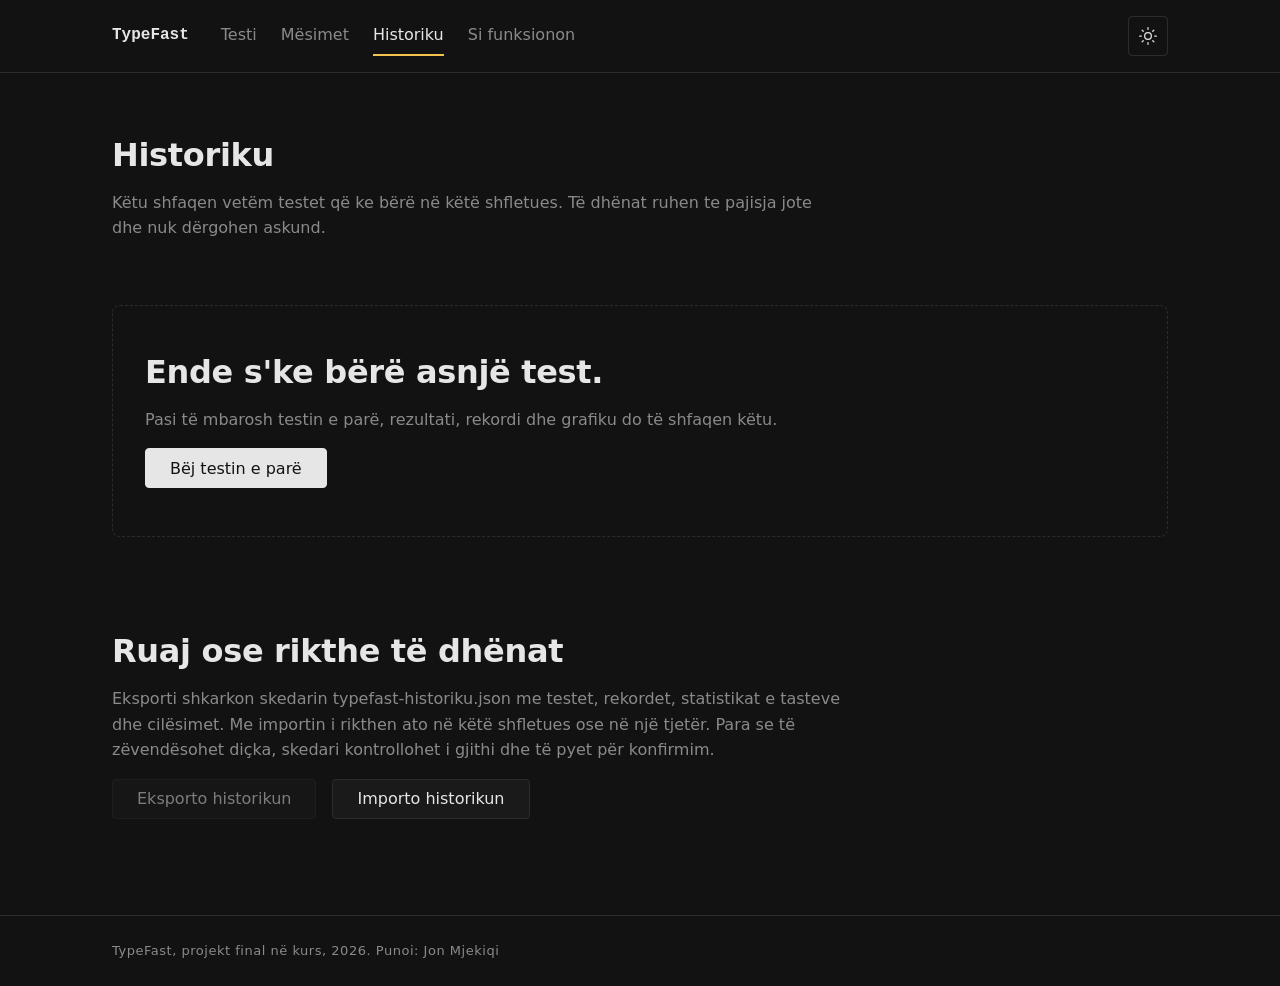
==== commit 148df977: "Add history export and import on the history page Export downloads typefast-historiku.json (tests, r" ====
--- a/historiku.html
+++ b/historiku.html
@@ -346,6 +346,57 @@
     </div>
 
     <!--
+      ========== EKSPORTI DHE IMPORTI ==========
+      Ky seksion është JASHTË pjesës #history-content, që të duket edhe kur historiku
+      është bosh: në një shfletues të ri, importi është mënyra për t'i rikthyer të dhënat.
+    -->
+    <section class="section transfer reveal" aria-labelledby="transfer-title">
+      <!-- Titulli i seksionit -->
+      <h2 class="section__title" id="transfer-title">Ruaj ose rikthe të dhënat</h2>
+      <!-- Shpjegimi i dy veprimeve -->
+      <p class="section__lead">Eksporti shkarkon skedarin typefast-historiku.json me testet, rekordet, statistikat e tasteve dhe cilësimet. Me importin i rikthen ato në këtë shfletues ose në një tjetër. Para se të zëvendësohet diçka, skedari kontrollohet i gjithi dhe të pyet për konfirmim.</p>
+      <!-- Butonat -->
+      <div class="transfer__actions">
+        <!-- Shkarkon skedarin; i çaktivizuar kur s'ka teste -->
+        <button class="button" id="export-button" type="button">Eksporto historikun</button>
+        <!-- Hap zgjedhësin e skedarëve (klikon fushën e fshehur më poshtë) -->
+        <button class="button" id="import-button" type="button">Importo historikun</button>
+        <!--
+          Zgjedhësi i skedarëve, i fshehur: butoni "Importo historikun" e hap me JavaScript.
+          accept: zgjedhësi tregon vetëm skedarë .json (përdoruesi mund të zgjedhë edhe të tjerë,
+          prandaj skedari kontrollohet gjithsesi pas leximit).
+          aria-label: emri i fushës për lexuesit e ekranit.
+        -->
+        <input type="file" id="import-file" accept=".json,application/json" aria-label="Zgjidh skedarin e eksportit" hidden>
+      </div>
+      <!-- Mesazhi i suksesit; role="status": lexuesi i ekranit e njofton me qetësi -->
+      <p class="transfer__message" id="transfer-message" role="status"></p>
+      <!-- Mesazhi i gabimit; role="alert": lexuesi i ekranit e njofton menjëherë -->
+      <p class="transfer__error" id="transfer-error" role="alert"></p>
+    </section>
+
+    <!--
+      Dritarja e konfirmimit të importit. Teksti (sa teste, rekorde e taste ka skedari)
+      vendoset nga JavaScript me numrat realë të skedarit të zgjedhur.
+    -->
+    <dialog class="dialog" id="import-dialog" aria-labelledby="import-dialog-title" aria-describedby="import-dialog-text">
+      <!-- method="dialog": butonat e mbyllin dritaren dhe returnValue merr "value" e butonit -->
+      <form class="dialog__form" method="dialog">
+        <!-- Titulli -->
+        <h2 class="dialog__title" id="import-dialog-title">Ta zëvendësoj historikun aktual?</h2>
+        <!-- Numrat e skedarit dhe pasoja; JavaScript e plotëson -->
+        <p class="dialog__text" id="import-dialog-text"></p>
+        <!-- Butonat -->
+        <div class="dialog__actions">
+          <!-- value="cancel": asgjë nuk ndryshon. autofocus: zgjedhja më e sigurt merr fokusin. -->
+          <button class="button" type="submit" value="cancel" autofocus>Anulo</button>
+          <!-- value="confirm": JavaScript e ruan importin -->
+          <button class="button button--primary" type="submit" value="confirm">Po, zëvendësoje</button>
+        </div>
+      </form>
+    </dialog>
+
+    <!--
       Dritarja e konfirmimit (elementi vendas <dialog>).
       JavaScript e hap me showModal(), që bllokon pjesën tjetër të faqes.
       aria-labelledby / aria-describedby: titulli dhe teksti i dritares lexohen nga lexuesi i ekranit.
--- a/css/components.css
+++ b/css/components.css
@@ -43,6 +43,20 @@
   transform: translateY(var(--border-width)); /* zbret 1px, si buton i vërtetë */
 }
 
+/* Butoni i çaktivizuar (p.sh. "Eksporto historikun" kur s'ka teste): i zbehur dhe pa reagim */
+.button:disabled {
+  opacity: 0.5; /* i zbehur, që të duket qartë se s'klikohet */
+  cursor: not-allowed; /* miu tregon që s'lejohet */
+}
+
+/* Butoni i çaktivizuar nuk ndryshon në hover dhe nuk "zbret" kur shtypet */
+.button:disabled:hover,
+.button:disabled:active {
+  background-color: var(--surface); /* sfondi mbetet i njëjtë */
+  border-color: var(--border); /* korniza mbetet e njëjtë */
+  transform: none; /* pa lëvizje */
+}
+
 /*
   Butoni kryesor: sfond me ngjyrën e tekstit dhe tekst me ngjyrën e sfondit.
   Kontrasti më i lartë i mundshëm, pa përdorur theksin.
@@ -58,6 +72,13 @@
   background-color: var(--text-muted); /* zbehet pak */
   border-color: var(--text-muted); /* korniza ndjek sfondin */
   color: var(--on-text); /* teksti mbetet i kundërt */
+}
+
+/* Butoni kryesor i çaktivizuar mban ngjyrat e veta edhe në hover */
+.button--primary:disabled:hover,
+.button--primary:disabled:active {
+  background-color: var(--text); /* sfondi i kundërt mbetet */
+  border-color: var(--text); /* korniza mbetet */
 }
 
 /* ---------------- BUTONI ME IKONË (tema) ---------------- */
--- a/css/pages.css
+++ b/css/pages.css
@@ -259,6 +259,47 @@
   border-style: dashed; /* vijë me ndërprerje, si tastet pa të dhëna */
 }
 
+/* ---------------- EKSPORTI DHE IMPORTI ---------------- */
+
+/*
+  Seksioni i eksportit/importit. Para tij mund të jetë gjendja bosh ose përmbajtja,
+  që s'janë .section, prandaj rregulli ".section + .section" s'i jep hapësirë: e japim këtu.
+*/
+.transfer {
+  margin-top: var(--space-12); /* 96px nga pjesa sipër */
+}
+
+/* Dy butonat në rresht */
+.transfer__actions {
+  display: flex; /* në rresht */
+  flex-wrap: wrap; /* kalojnë në rresht të ri */
+  gap: var(--space-2); /* 16px mes butonave */
+}
+
+/* Mesazhi i suksesit, p.sh. "Historiku u importua: 12 teste." */
+.transfer__message {
+  color: var(--text-muted); /* i zbehur */
+}
+
+/*
+  Mesazhi i gabimit. Nuk përdor të kuqen, sepse ajo është vetëm për shkronjat e gabuara
+  të testit; e dallojmë me kornizë të hollë dhe tekst të trashë.
+*/
+.transfer__error {
+  max-width: var(--prose-max); /* gjerësi e lexueshme */
+  padding: var(--space-1) var(--space-2); /* 8px lart/poshtë, 16px anash */
+  border: var(--border-width) solid var(--text); /* kornizë me ngjyrën e tekstit */
+  border-radius: var(--radius-sm); /* qoshe 4px */
+  font-weight: var(--fw-medium); /* pak i trashë */
+}
+
+/* Kur s'ka mesazh, elementet janë bosh: pa kornizë dhe pa hapësirë, pra të padukshëm */
+.transfer__message:empty,
+.transfer__error:empty {
+  padding: 0; /* pa hapësirë */
+  border: 0; /* pa kornizë */
+}
+
 /* ---------------- GRAFIKU ---------------- */
 
 /* Rreshti me filtrat e grafikut */
